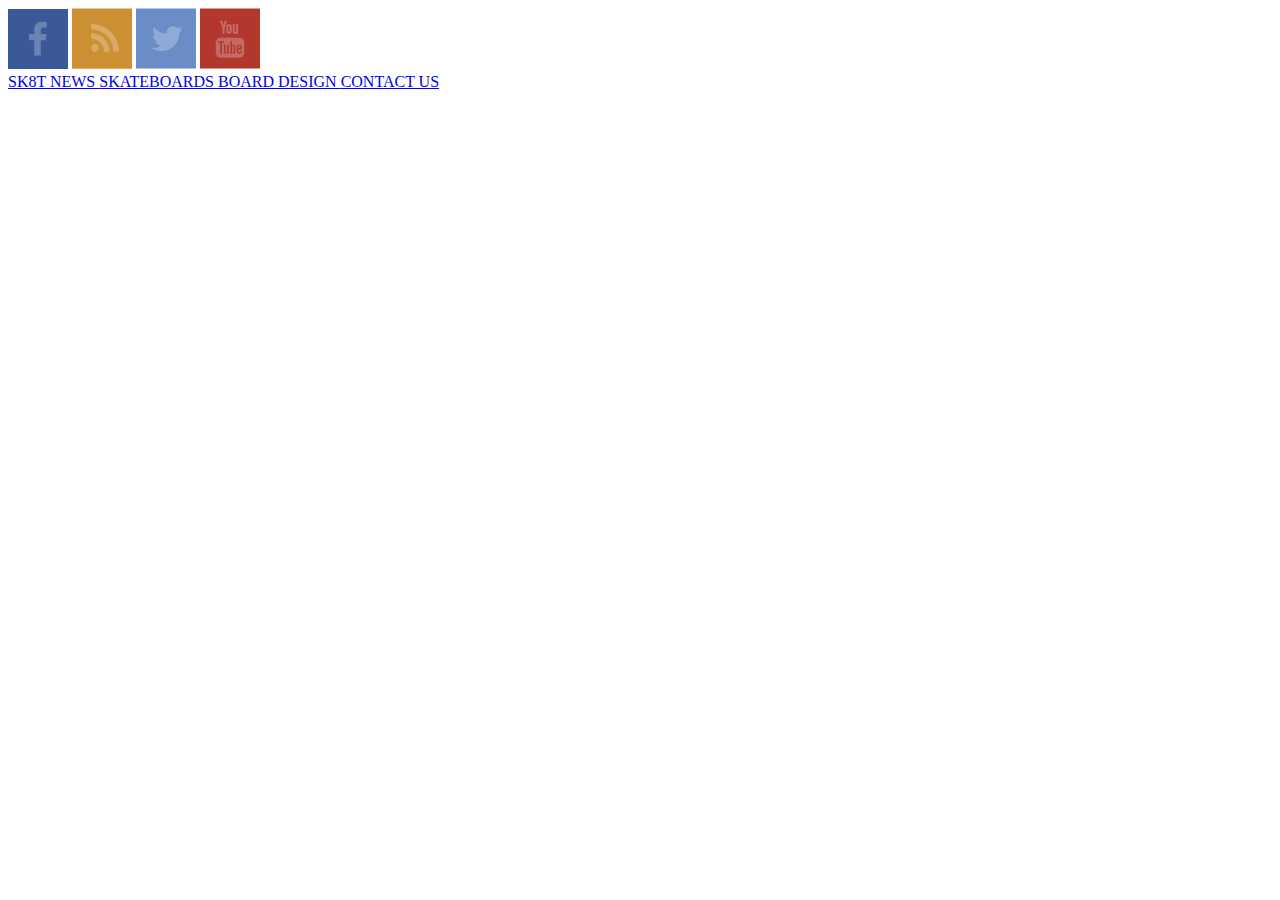
==== index.html @ 25f347af "test" ====
<!DOCTYPE html>
<html>

  <head>
      <meta charset="utf-8">
      <title>"home page"</title>
      <link rel="stylesheet" href="assets/main.css">
  </head>

  <body>

    <nav class="social">
      <img src="assets/facebook.png" alt="facebook">
      <img src="assets/rss.png" alt="rss">
      <img src="assets/twitter.png" alt="twitter">
      <img src="assets/youtube.png" alt="youtube">
     </nav>

    <nav class= "main-nav">
       <a href="SK8T NEWS"> SK8T NEWS </a>
       <a href="SKATEBOARDS"> SKATEBOARDS </a>
       <a href= "BOARD DESIGN"> BOARD DESIGN </a>
       <a href= "CONTACT US"> CONTACT US </a>
    </nav>

     <div class=" content ">
        <td class="descript"></td>
     </div>


















  </body>
</html>
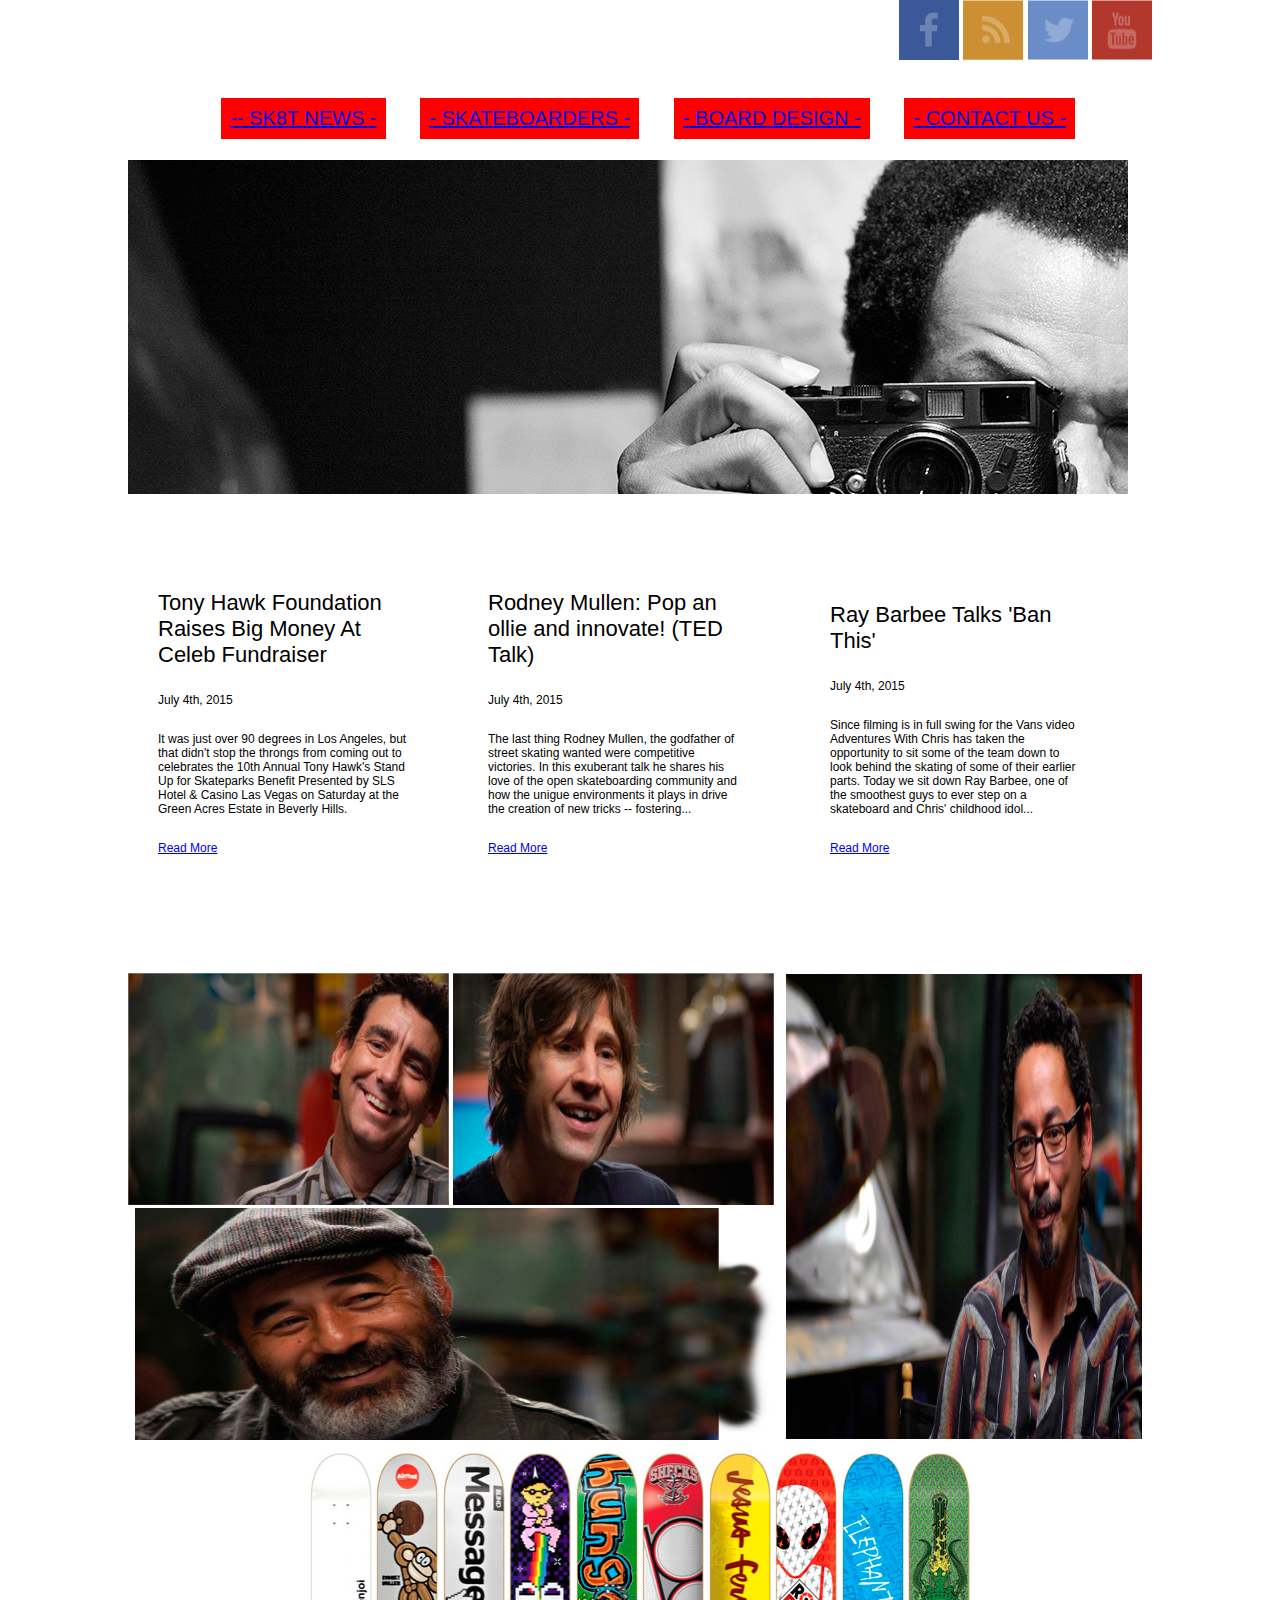
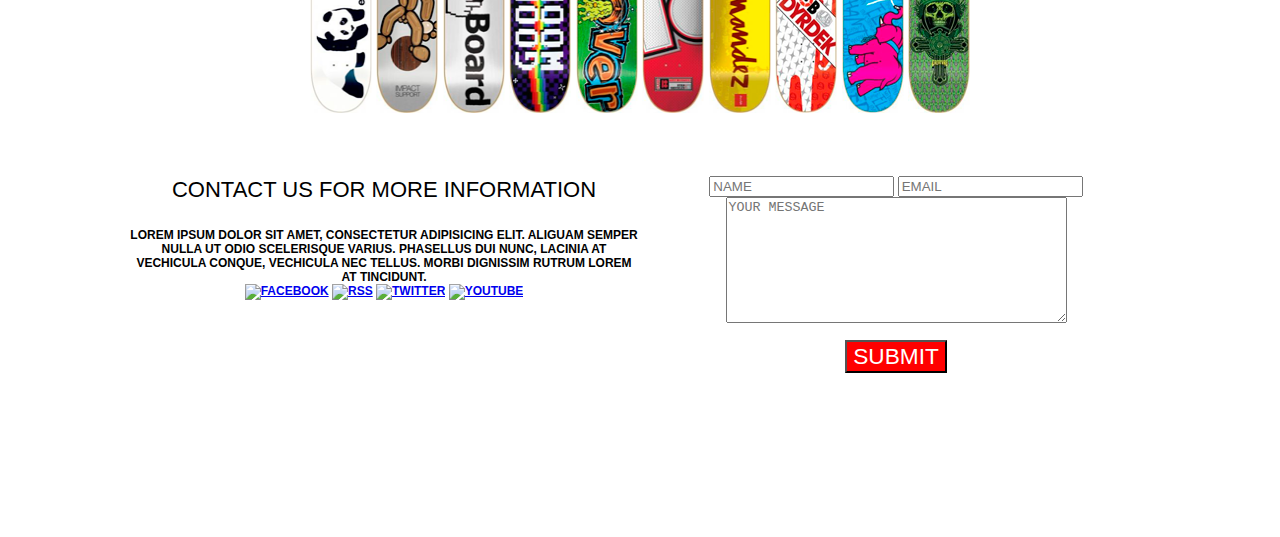
==== commit 561a7a05: "2 version of draft, not finished" ====
--- a/index.html
+++ b/index.html
@@ -1,48 +1,126 @@
 <!DOCTYPE html>
 <html>
-
   <head>
-      <meta charset="utf-8">
-      <title>"home page"</title>
-      <link rel="stylesheet" href="assets/main.css">
+    <meta charset="utf-8">
+    <title></title>
+    <link rel="stylesheet" href="style/main.css">
   </head>
-
-  <body>
-
-    <nav class="social">
-      <img src="assets/facebook.png" alt="facebook">
-      <img src="assets/rss.png" alt="rss">
-      <img src="assets/twitter.png" alt="twitter">
-      <img src="assets/youtube.png" alt="youtube">
-     </nav>
-
-    <nav class= "main-nav">
-       <a href="SK8T NEWS"> SK8T NEWS </a>
-       <a href="SKATEBOARDS"> SKATEBOARDS </a>
-       <a href= "BOARD DESIGN"> BOARD DESIGN </a>
-       <a href= "CONTACT US"> CONTACT US </a>
-    </nav>
-
-     <div class=" content ">
-        <td class="descript"></td>
-     </div>
-
-
-
-
-
-
-
-
-
-
-
-
-
-
-
-
-
-
+  <div class="wrapper">
+    <header>
+      <nav class="social">
+        <a href="#facebook"><img src="assets/facebook.png" alt="facebook" width="60" height="60" /></a>
+        <a href="#rss"><img src="assets/rss.png" alt="rss"width="60" height="60"/></a>
+        <a href="#twitter"><img src="assets/twitter.png" alt="twitter"width="60" height="60" /></a>
+        <a href="#youtube"><img src="assets/youtube.png" alt="youtube"width="60" height="60" /></a>
+      </nav>
+      <nav class="menu">
+        <ul>
+          <li><a href="#"> -- SK8T NEWS - </a></li>
+          <li><a href="#"> - SKATEBOARDERS - </a></li>
+          <li><a href="#"> - BOARD DESIGN - </a></li>
+          <li><a href="#"> - CONTACT US - </a></li>
+        </ul>
+      </nav>
+    </header>
+    <main class="carousel">
+      <li><img src="assets/top-image.png" alt="top-image" /></li>
+      <li><img src="" alt="image 2" /></li>
+      <li><img src="" alt="image 3" /></li>
+    </ol>
+      <nav>
+        <a href="#image1"></a>
+        <a href="#image2"></a>
+        <a href="#image3"></a>
+      </nav>
+    </main>
+    <section class="grid__row">
+      <article class="listicle grid__col">
+        <h2 class="listicle__title"> Tony Hawk Foundation
+        Raises Big Money At
+        Celeb Fundraiser</h2>
+        <time class="listicle__date">July 4th, 2015</time>
+        <p class="listicle__summary">
+          It was just over 90 degrees in Los Angeles, but
+        that didn't stop the throngs from coming out to
+        celebrates the 10th Annual Tony Hawk's Stand
+        Up for Skateparks Benefit Presented by SLS
+        Hotel & Casino Las Vegas on Saturday at the
+        Green Acres Estate in Beverly Hills.
+        </p>
+        <p>
+        <a href="#link_to_article"> Read More </a>
+      </article>
+      <article class="listicle grid__col">
+        <h2 class="listicle__title"> Rodney Mullen: Pop an
+        ollie and innovate!
+        (TED Talk)</h2>
+        <time class="listicle__date">July 4th, 2015</time>
+        <p class="listicle__summary">
+          The last thing Rodney Mullen, the godfather of
+        street skating wanted were competitive
+        victories. In this exuberant talk he shares his
+        love of the open skateboarding community and
+        how the unigue environments it plays in drive
+        the creation of new tricks -- fostering...
+        </p>
+        <a href="#link_to_article"> Read More </a>
+      </article>
+      <article class="listiclenth-child grid__col">
+        <h2 class="listicle__title"> Ray Barbee Talks
+        'Ban This'</h2>
+        <time class="listicle__date">July 4th, 2015</time>
+        <p class="listicle__summary">
+          Since filming is in full swing for the Vans video
+        Adventures With Chris has taken the
+        opportunity to sit some of the team down to
+        look behind the skating of some of their earlier
+        parts. Today we sit down Ray Barbee, one of
+        the smoothest guys to ever step on a
+        skateboard and Chris' childhood idol...
+        </p>
+        <a href="#link_to_article"> Read More </a>
+    </section>
+      <div class="block1">
+        <img src="assets/sk8er-4.png" alt="lance mountain" width="321" height="232"/>
+        <img src="assets/sk8er-3.png" alt="rodney mullen" width="321" height="232">
+      </div>
+      <div class= block2>
+        <img src="assets/sk8er-2.png" alt="tommy guerrero" width="356" height="465">
+        <div class="block3">
+            <img src="assets/sk8er-1.png" alt="steve caballero" width="642" height="232">
+        </div>
+      </div>
+      <article class="skateboard">
+        <img src="assets/sk8-3.png" alt="white panda" width="62" height="260">
+        <img src="assets/sk8-4.png" alt="brown monkey" width="62" height="260">
+        <img src="assets/sk8-5.png" alt="black message board" width="62" height="260">
+        <img src="assets/sk8-6.png" alt="purple goodwood" width="62" height="260" >
+        <img src="assets/sk8-7.png" alt="green hungover" width="62" height="260" >
+        <img src="assets/sk8-8.png" alt="red shecks" width="62" height="260" >
+        <img src="assets/sk8-9.png" alt="yellow jesus fernandez" width="62" height="260" >
+        <img src="assets/sk8-10.png" alt="red/white alien rob dyrdek" width="62" height="260" >
+        <img src="assets/sk8-2.png" alt="blue/pink elephant" width="62" height="260" >
+        <img src="assets/sk8-1.png" alt="green swordskull" width="62" height="260" >
+  </article>
+  <footer class="contact grid__col">
+    <h2 class="listicle__title">Contact Us for More Information</h2>
+    <p class="listicle__contact">
+      Lorem ipsum dolor sit amet, consectetur adipisicing elit.
+      Aliguam semper nulla ut odio scelerisque varius. Phasellus dui nunc,
+      lacinia at vechicula conque, vechicula nec tellus. Morbi dignissim rutrum lorem at tincidunt.</p>
+      <time class="listicle__icon">
+    <a href="#facebook"><img src="assets/facebook1.png" alt="facebook" width="27" height="27" /></a>
+    <a href="#rss"><img src="assets/rss1.png" alt="rss"width="27" height="27" /></a>
+    <a href="#twitter"><img src="assets/twitter1.png" alt="twitter"width="27" height="27" /></a>
+    <a href="#youtube"><img src="assets/youtube1.png" alt="youtube"width="27" height="27" /></a>
+  </time>
+    <form action="index.html" method="post">
+      <br>
+       <input type="text" name="name" value="" placeholder="NAME" style="color:gray;"">
+       <input type="email" name="email" value="" placeholder="EMAIL">
+       <textarea name="message" rows="8" cols="40" placeholder="YOUR MESSAGE"></textarea><br><br>
+       <input type="submit" name="submit" value="SUBMIT" style="font-size:17pt;color:white;background-color:red;padding-box:6px;">
+     </form>
+  </footer>
   </body>
 </html>
--- a/style/main.css
+++ b/style/main.css
@@ -0,0 +1,196 @@
+
+
+* {
+  margin: 0;
+}
+header {
+  height:160px;
+  width: 1024px;
+}
+  section {
+    height: 403px;
+    width: 1024px;
+  }
+  footer {
+    height: 360px;
+    width: 1024px;
+  }
+html {
+  font-family: sans-serif;
+}
+body {
+  background:
+     url(/Users/davidvillarreal/git/1.4-css-portfolio/assets/bg.jpg)
+     top center / 2000px 2247px
+     no-repeat
+     fixed
+}
+.grid__row {
+font-size: 0;
+}
+.grid__col {
+  font-size: 12px;
+}
+.listicle {
+  display: inline-block;
+  width: 250px;
+  height: 350px;
+  margin-right: 20px;
+  background-color: rgb(255, 255, 255);
+  padding: 30px;
+  padding-bottom: 19px;
+}
+.listiclenth-child {
+  margin-right: 0;
+  display: inline-block;
+  width: 249px;
+  height: 350px;
+  margin-right: 0px;
+  background-color: rgb(255, 255, 255);
+  padding: 42px;
+  padding-bottom: 7px;
+  padding-top: -25px;
+}
+.listicle__title {
+  font-size: 22px;
+  font-weight: 400;
+  margin-top: 0;
+  margin-bottom: 25px;
+}
+.listicle__date {
+  display: inline-block;
+  margin-bottom: 25px;
+}
+.listicle__summary {
+  margin-bottom: 25px;
+}
+.contact {
+  width: 512px;
+  height: 360px;
+  display: inline-block;
+  text-align: center;
+  background-color: rgb(255, 255, 255);
+  font-weight: 600;
+  text-decoration: none;
+  text-transform: uppercase;
+}
+.skateboard {
+  background-color: white;
+  display: block;
+  text-align: center;
+  margin-top:
+  font-weight: 600;
+  text-decoration: none;
+  text-transform: uppercase;
+}
+.carousel {
+  margin-bottom: 66px;
+  padding-bottom: 0%;
+  border: 0px solid white;
+  height: 334px;
+  width: 1000px;
+  overflow: hidden;
+}
+.social {
+    display: block;
+    width: 60;
+    height: 60;
+    padding-bottom: 0%;
+    border: 0px solid white;
+    text-align: right;
+    position: relative;
+    overflow: auto;
+  }
+.menu li {
+    background-color: red;
+    padding: 1%;
+    position: relative;
+    margin: 19px 10px 10px 20px;
+}
+.center {
+  display: block;
+    position: absolute;
+    left: 0;
+    text-align: center;
+    font-size: 30px;
+    color:
+}
+.block1  {
+  margin-top: 10px;
+  border-top: 10px;
+vertical-align: top;
+}
+.block2 {
+  height: 479px;
+  display: inline-block;
+  overflow: hidden;
+  vertical-align: top;
+  margin-top: -235px;
+  margin-left: 7px;
+}
+.block3 {
+  float: left;
+  overflow: hidden;
+  display: inline-block;
+  height: 232px;
+margin-top: 234px;
+margin-right: 9px;
+}
+.socialbottom {
+  display: inline-block;
+  text-align: right;
+}
+.wrapper {
+  width: 1024px;
+  margin: 0 auto;
+}
+ul {
+  margin-top: 15px;
+  margin-bottom: 15px;
+  margin-left: 33px;
+  margin-right: 33px;
+}
+ul li {
+  display: inline-block;
+  margin-left: 20px;
+  list-style: none;
+}
+ul li a {
+  font-family: arial;
+  font-size: 20px;
+}
+main  {
+  list-style: none;
+}
+article {
+  width: 1024px;
+  margin-bottom: 60px;
+}
+.right {
+  width: 512px;
+  display: inline-block;
+  overflow: hidden;
+  margin-left: 70px;
+  margin-right: 60px;
+}
+.listicle_icon  {
+    display: inline-block;
+    margin-left: 100px;
+}
+.listicle__contact {
+  width: 512px:
+}
+form {
+  width: 512px;
+  height: 360px;
+background-color: white;
+  margin-left: 100%;
+  margin-top: -27%;
+  margin-right: -30px;
+}
+.imageContainer {
+      width:200px;
+      height:200px;
+      background-image: url(locationoftheimage);
+      display: inline-block;
+}
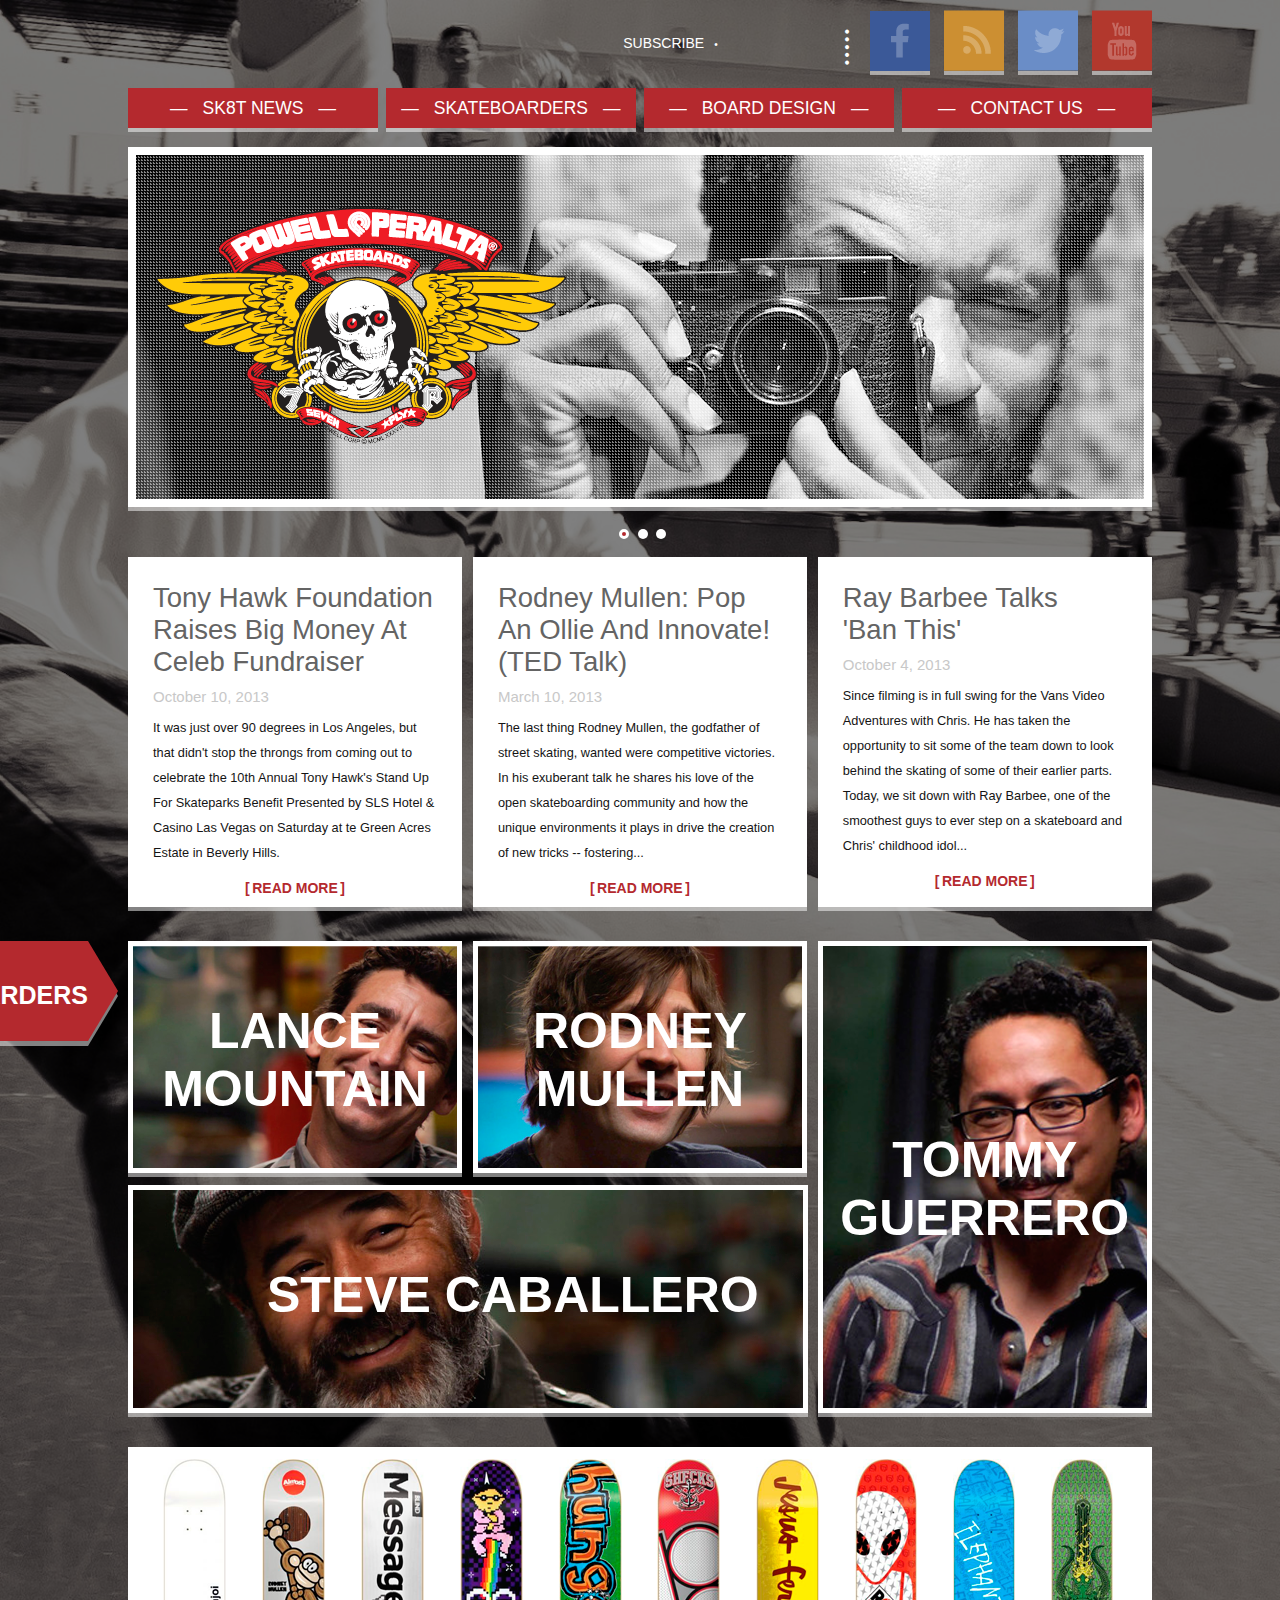
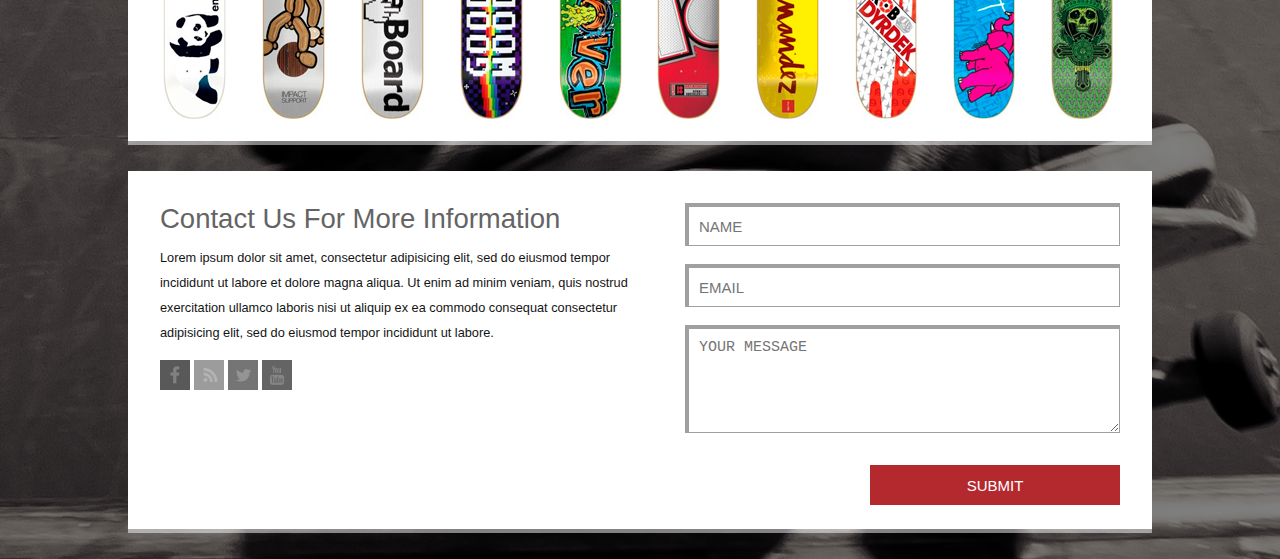
==== commit 79d3ab84: "html and css file recreation" ====
--- a/index.html
+++ b/index.html
@@ -2,125 +2,169 @@
 <html>
   <head>
     <meta charset="utf-8">
-    <title></title>
-    <link rel="stylesheet" href="style/main.css">
+    <title>Home</title>
+    <link rel="stylesheet" href="styles/main.css" >
   </head>
-  <div class="wrapper">
-    <header>
-      <nav class="social">
-        <a href="#facebook"><img src="assets/facebook.png" alt="facebook" width="60" height="60" /></a>
-        <a href="#rss"><img src="assets/rss.png" alt="rss"width="60" height="60"/></a>
-        <a href="#twitter"><img src="assets/twitter.png" alt="twitter"width="60" height="60" /></a>
-        <a href="#youtube"><img src="assets/youtube.png" alt="youtube"width="60" height="60" /></a>
-      </nav>
-      <nav class="menu">
-        <ul>
-          <li><a href="#"> -- SK8T NEWS - </a></li>
-          <li><a href="#"> - SKATEBOARDERS - </a></li>
-          <li><a href="#"> - BOARD DESIGN - </a></li>
-          <li><a href="#"> - CONTACT US - </a></li>
+  <body>
+    <div class="wrapper">
+      <header>
+        <nav class="nav__social">
+          <a href="#facebook"><img class="bottom__border" src="assets/facebook.png" alt="facebook icon" /></a>
+          <a href="#rss"><img class="bottom__border" src="assets/rss.png" alt="rss icon" /></a>
+          <a href="#twitter"><img class="bottom__border" src="assets/twitter.png" alt="twitter icon" /></a>
+          <a href="#youtube"><img class="bottom__border" src="assets/youtube.png" alt="youtube icon" /></a>
+        </nav>
+
+        <a class="link__subscribe" href="#Subscribe">Subscribe</a>
+
+        <nav class="nav__main">
+          <li class="bottom__border"><a href="#sk8tNews">sk8t news</a></li>
+          <li class="bottom__border"><a href="#skateboarders">skateboarders</a></li>
+          <li class="bottom__border"><a href="#boardDesign">board design</a></li>
+          <li class="bottom__border"><a href="#contactUs">contact us</a></li>
+        </nav>
+
+      </header>
+      <main class="bottom__border--main">
+        <div class="carousel bottom__border">
+          <!-- Carousel -->
+          <ol>
+            <li>
+              <img src="assets/top-image.png" alt="image of photographer" />
+              <img src="assets/grid.png" alt="grid texture" />
+              <img src="assets/peralta-logo.png" alt="Powell Peralta logo" />
+            </li>
+
+            <!-- <li><img src="" alt="image 2" /></li>
+            <li><img src="" alt="image 3" /></li> -->
+          </ol>
+          <!-- Three points to control carousel -->
+
+          <!-- End of carousel -->
+        </div>
+      </main>
+
+        <nav class="carousel__markers">
+          <li class="bottom__border--marker"><a class="carousel__marker--Selected" href="#image1"></a></li>
+          <li class="bottom__border--marker"><a class="carousel__marker" href="#image2"></a></li>
+          <li class="bottom__border--marker"><a class="carousel__marker" href="#image3"></a></li>
+        </nav>
+
+
+
+      <section class="articles">
+        <div class="bottom__border bottom__border--article">
+          <article class="article">
+            <h2 class="article__title">tony hawk foundation raises big money at celeb fundraiser</h2>
+            <time class="article__date">october 10, 2013</time>
+            <p class="article__body">
+              It was just over 90 degrees in Los Angeles, but that didn't stop the throngs from coming out to celebrate the 10th Annual Tony Hawk's Stand Up For Skateparks Benefit Presented by SLS Hotel & Casino Las Vegas on Saturday at te Green Acres Estate in Beverly Hills.
+            </p>
+            <a class="article__link" href="#readMore">read more</a>
+          </article>
+        </div>
+        <div class="bottom__border bottom__border--article">
+          <article class="article">
+            <h2 class="article__title">rodney mullen: pop an ollie and innovate! (TED Talk)</h2>
+            <time class="article__date">march 10, 2013</time>
+            <p class="article__body">
+              The last thing Rodney Mullen, the godfather of street skating, wanted were competitive victories. In his exuberant talk he shares his love of the open skateboarding community and how the unique environments it plays in drive the creation of new tricks -- fostering...
+            </p>
+            <a class="article__link" href="#readMore">read more</a>
+          </article>
+        </div>
+
+        <div class="bottom__border">
+          <article class="article">
+            <h2 class="article__title">ray barbee talks <br>'ban this'</h2>
+            <time class="article__date">october 4, 2013</time>
+            <p class="article__body">
+              Since filming is in full swing for the Vans Video Adventures with Chris. He has taken the opportunity to sit some of the team down to look behind the skating of some of their earlier parts. Today, we sit down with Ray Barbee, one of the smoothest guys to ever step on a skateboard and Chris' childhood idol...
+            </p>
+            <a class="article__link" href="#readMore">read more</a>
+          </article>
+        </div>
+      </section>
+
+      <ul class="headshots">
+
+          <div class="headshots__snipe--border">
+            <div class="headshots__snipe--squareBorder"></div>
+            <div class="headshots__snipe--triangleBorder"></div>
+          </div>
+
+          <div class="headshots__snipe">
+            <div class="headshots__snipe--square"><p>skateboarders</p></div>
+            <div class="headshots__snipe--triangle"></div>
+          </div>
+
+        <li class="bottom__border headshots__li--square">
+          <a class="headshots__link--square headshots__link--square__mountain" href="#Lance">
+            <h2 class="headshots__title--square">Lance Mountain</h2>
+            <img src="assets/sk8er-4.png" alt="image of Lance Mountain" />
+          </a>
+        </li>
+
+        <li class="bottom__border headshots__li--square">
+          <a class="headshots__link--square headshots__link--square__mullen" href="#Mullen">
+            <h2 class="headshots__title--square">Rodney Mullen</h2>
+            <img src="assets/sk8er-3.png" alt="image of Rodney Mullen" />
+          </a>
+        </li>
+
+        <li class="bottom__border">
+          <a class="headshots__link--vertical" href="#Guerrero">
+            <h2 class="headshots__title--vertical">Tommy Guerrero</h2>
+            <img src="assets/sk8er-2.png" alt="image of Tommy Guerrero" />
+          </a>
+        </li>
+
+        <li class="bottom__border--horiz headshots__li--horiz">
+          <a class="headshots__link--horiz"href="#Caballero">
+            <h2 class="headshots__title--horiz">Steve Caballero</h2>
+            <img src="assets/sk8er-1.png" alt="image of Steve Caballero" />
+          </a>
+        </li>
+      </ul>
+
+      <section class="boards">
+        <ul class="board__list">
+          <li class="board__list--each"><img src="assets/sk8-3.png" alt="image of a skateboard with panda design" /></li>
+          <li class="board__list--each"><img src="assets/sk8-4.png" alt="image of a skateboard with monkey design" /></li>
+          <li class="board__list--each"><img src="assets/sk8-5.png" alt="image of a skateboard with message board design" /></li>
+          <li class="board__list--each"><img src="assets/sk8-6.png" alt="image of a skateboard with psy design" /></li>
+          <li class="board__list--each"><img src="assets/sk8-7.png" alt="image of a skateboard with hungover design" /></li>
+          <li class="board__list--each"><img src="assets/sk8-8.png" alt="image of a skateboard with shecks design" /></li>
+          <li class="board__list--each"><img src="assets/sk8-9.png" alt="image of a skateboard with jesus fernandez design" /></li>
+          <li class="board__list--each"><img src="assets/sk8-10.png" alt="image of a skateboard with rob dyrdek alien design" /></li>
+          <li class="board__list--each"><img src="assets/sk8-2.png" alt="image of a skateboard with element design" /></li>
+          <li class="board__list--each"><img src="assets/sk8-1.png" alt="image of a skateboard with green skull design" /></li>
         </ul>
-      </nav>
-    </header>
-    <main class="carousel">
-      <li><img src="assets/top-image.png" alt="top-image" /></li>
-      <li><img src="" alt="image 2" /></li>
-      <li><img src="" alt="image 3" /></li>
-    </ol>
-      <nav>
-        <a href="#image1"></a>
-        <a href="#image2"></a>
-        <a href="#image3"></a>
-      </nav>
-    </main>
-    <section class="grid__row">
-      <article class="listicle grid__col">
-        <h2 class="listicle__title"> Tony Hawk Foundation
-        Raises Big Money At
-        Celeb Fundraiser</h2>
-        <time class="listicle__date">July 4th, 2015</time>
-        <p class="listicle__summary">
-          It was just over 90 degrees in Los Angeles, but
-        that didn't stop the throngs from coming out to
-        celebrates the 10th Annual Tony Hawk's Stand
-        Up for Skateparks Benefit Presented by SLS
-        Hotel & Casino Las Vegas on Saturday at the
-        Green Acres Estate in Beverly Hills.
-        </p>
-        <p>
-        <a href="#link_to_article"> Read More </a>
-      </article>
-      <article class="listicle grid__col">
-        <h2 class="listicle__title"> Rodney Mullen: Pop an
-        ollie and innovate!
-        (TED Talk)</h2>
-        <time class="listicle__date">July 4th, 2015</time>
-        <p class="listicle__summary">
-          The last thing Rodney Mullen, the godfather of
-        street skating wanted were competitive
-        victories. In this exuberant talk he shares his
-        love of the open skateboarding community and
-        how the unigue environments it plays in drive
-        the creation of new tricks -- fostering...
-        </p>
-        <a href="#link_to_article"> Read More </a>
-      </article>
-      <article class="listiclenth-child grid__col">
-        <h2 class="listicle__title"> Ray Barbee Talks
-        'Ban This'</h2>
-        <time class="listicle__date">July 4th, 2015</time>
-        <p class="listicle__summary">
-          Since filming is in full swing for the Vans video
-        Adventures With Chris has taken the
-        opportunity to sit some of the team down to
-        look behind the skating of some of their earlier
-        parts. Today we sit down Ray Barbee, one of
-        the smoothest guys to ever step on a
-        skateboard and Chris' childhood idol...
-        </p>
-        <a href="#link_to_article"> Read More </a>
-    </section>
-      <div class="block1">
-        <img src="assets/sk8er-4.png" alt="lance mountain" width="321" height="232"/>
-        <img src="assets/sk8er-3.png" alt="rodney mullen" width="321" height="232">
-      </div>
-      <div class= block2>
-        <img src="assets/sk8er-2.png" alt="tommy guerrero" width="356" height="465">
-        <div class="block3">
-            <img src="assets/sk8er-1.png" alt="steve caballero" width="642" height="232">
+      </section>
+
+
+      <footer>
+        <div class="bottom__border--footer">
+          <form  class="contact__form" action="index.html" method="post">
+            <input class="contact__form--input" type="text" name="name" value="" placeholder="name">
+            <input class="contact__form--input" type="email" name="email" value="" placeholder="email">
+            <textarea class="contact__form--text" name="message" rows="8" cols="40" placeholder="your message"></textarea>
+            <input class="contact__form--submit" type="submit" name="submit" value="submit">
+          </form>
+
+          <h2 class="contact__title">contact us for more information</h2>
+          <p class="contact__body">
+            Lorem ipsum dolor sit amet, consectetur adipisicing elit, sed do eiusmod tempor incididunt ut labore et dolore magna aliqua. Ut enim ad minim veniam, quis nostrud exercitation ullamco laboris nisi ut aliquip ex ea commodo consequat consectetur adipisicing elit, sed do eiusmod tempor incididunt ut labore.
+          </p>
+          <nav class="nav__social--gray">
+            <a class="nav__social--icon" href="#facebook"><img src="assets/facebook_gray.png" alt="gray facebook icon" /></a>
+            <a class="nav__social--icon" href="#rss"><img src="assets/rss_gray.png" alt="gray rss icon" /></a>
+            <a class="nav__social--icon" href="#twitter"><img src="assets/twitter_gray.png" alt="gray twitter icon" /></a>
+            <a class="nav__social--icon" href="#youtube"><img src="assets/youtube_gray.png" alt="gray youtube icon" /></a>
+          </nav>
         </div>
-      </div>
-      <article class="skateboard">
-        <img src="assets/sk8-3.png" alt="white panda" width="62" height="260">
-        <img src="assets/sk8-4.png" alt="brown monkey" width="62" height="260">
-        <img src="assets/sk8-5.png" alt="black message board" width="62" height="260">
-        <img src="assets/sk8-6.png" alt="purple goodwood" width="62" height="260" >
-        <img src="assets/sk8-7.png" alt="green hungover" width="62" height="260" >
-        <img src="assets/sk8-8.png" alt="red shecks" width="62" height="260" >
-        <img src="assets/sk8-9.png" alt="yellow jesus fernandez" width="62" height="260" >
-        <img src="assets/sk8-10.png" alt="red/white alien rob dyrdek" width="62" height="260" >
-        <img src="assets/sk8-2.png" alt="blue/pink elephant" width="62" height="260" >
-        <img src="assets/sk8-1.png" alt="green swordskull" width="62" height="260" >
-  </article>
-  <footer class="contact grid__col">
-    <h2 class="listicle__title">Contact Us for More Information</h2>
-    <p class="listicle__contact">
-      Lorem ipsum dolor sit amet, consectetur adipisicing elit.
-      Aliguam semper nulla ut odio scelerisque varius. Phasellus dui nunc,
-      lacinia at vechicula conque, vechicula nec tellus. Morbi dignissim rutrum lorem at tincidunt.</p>
-      <time class="listicle__icon">
-    <a href="#facebook"><img src="assets/facebook1.png" alt="facebook" width="27" height="27" /></a>
-    <a href="#rss"><img src="assets/rss1.png" alt="rss"width="27" height="27" /></a>
-    <a href="#twitter"><img src="assets/twitter1.png" alt="twitter"width="27" height="27" /></a>
-    <a href="#youtube"><img src="assets/youtube1.png" alt="youtube"width="27" height="27" /></a>
-  </time>
-    <form action="index.html" method="post">
-      <br>
-       <input type="text" name="name" value="" placeholder="NAME" style="color:gray;"">
-       <input type="email" name="email" value="" placeholder="EMAIL">
-       <textarea name="message" rows="8" cols="40" placeholder="YOUR MESSAGE"></textarea><br><br>
-       <input type="submit" name="submit" value="SUBMIT" style="font-size:17pt;color:white;background-color:red;padding-box:6px;">
-     </form>
-  </footer>
-  </body>
+      </footer>
+
+    </body>
+  </div>
 </html>
--- a/styles/main.css
+++ b/styles/main.css
@@ -0,0 +1,501 @@
+*{
+  margin: 0;
+  padding: 0;
+  box-sizing: border-box;
+}
+html {
+  /* referenced rem sizing here http://snook.ca/archives/html_and_css/font-size-with-rem */
+  font-size: 62.5%;
+  background-image: url("../assets/bg.jpg");
+  background-repeat: no-repeat;
+  background-size: cover;
+
+}
+body {
+  font-family: sans-serif;
+  font-size: 14px; font-size: 1.4rem; /* =14px */
+  background-color: rgba(0, 0, 0, 0.5);
+  padding-bottom: 1rem;
+}
+.wrapper {
+    width: 1024px;
+    /*display: inline-block;*/
+    position: relative;
+    /*overflow: hidden;*/
+    margin: 0 auto;
+    top: 1rem;
+}
+.link__subscribe {
+  text-transform: uppercase;
+  color: rgb(255, 255, 255);
+  text-decoration: none;
+  font-weight: 200;
+  float: right;
+  margin-right: 8rem;
+  margin-top: 2.5rem;
+}
+.link__subscribe:after {
+  /* This is where I pulled special character from: https://brajeshwar.github.io/entities/ */
+  content:"\2022";
+  display: inline-block;
+  font-size: 10px;
+  font-size: 1rem; /* =10px */
+  padding-left: 1rem;
+}
+
+.nav__social {
+  /*border-left: 5px dotted rgb(255, 255, 255);*/
+  position: relative;
+  /*border-radius: 50px;*/
+  float: right;
+}
+.nav__social img{
+  margin-left: 1rem;
+  margin-bottom: 1rem;
+}
+
+.bottom__border{
+  border-bottom: 4px solid rgba(255, 255, 255, 0.5);
+  display: inline-block;
+}
+.bottom__border--horiz{
+  border-bottom: 4px solid rgba(255, 255, 255, 0.5);
+  margin: 0;
+  padding: 0;
+  height: 232px;
+}
+.bottom__border--main{
+  border-bottom: 4px solid rgba(255, 255, 255, 0.5);
+  display: block;
+  box-sizing: content-box;
+}
+.nav__social:before {
+ content:"•••••";
+ font-size: 15px;
+ font-size: 1.5rem;
+ color: rgb(255, 255, 255);
+ transform: rotate(90deg);
+ display: inline-block;
+ letter-spacing: .25rem;
+ vertical-align: top;
+ padding-bottom: 4rem;
+ padding-left: 2rem;
+}
+
+.carousel {
+  position: relative;
+  display: block;
+  width: 100%;
+  height: 360px;
+  background-color: blue;
+  /*justify-content: center;*/
+  overflow: hidden;
+  border: 8px solid rgb(255, 255, 255);
+}
+.carousel ol li img:first-child{
+  position: absolute;
+  left: -15%;
+  top: -35%;
+}
+.carousel ol li img:nth-child(2){
+  /*display: none;*/
+  opacity: 0.5;
+  position: absolute;
+  top: -10%;
+}
+.carousel ol li img:last-child{
+  /*z-index: 1;*/
+  position: absolute;
+  left: 2%;
+  top: 15%;
+}
+.carousel__markers {
+  display: block;
+  position: relative;
+  text-align: center;
+  top: .5rem;
+  margin-bottom: 2rem;
+}
+.carousel__marker {
+  position: relative;
+  display: inline-block;
+  width: 10px;
+  height: 10px;
+  background-color: rgb(255, 255, 255);
+  /*border: 3px solid rgb(255, 255, 255);*/
+  border-radius: 10px;
+  z-index: 2;
+  /*margin-left: 5px;*/
+}
+.carousel__marker--Selected {
+  position: relative;
+  display: inline-block;
+  width: 10px;
+  height: 10px;
+  background-color: rgb(180, 41, 46);
+  border: 3px solid rgb(255, 255, 255);
+  border-radius: 10px;
+  z-index: 2;
+}
+.bottom__border--marker{
+  /*border-bottom: 4px solid rgba(255, 255, 255, 0.5);*/
+  /*border-radius: 5px;*/
+  display: inline-block;
+  margin-left: 5px;
+}
+
+main{
+  margin-bottom: 1rem;
+}
+
+li{
+  list-style-type: none;
+  display: inline-block;
+}
+.nav__main{
+  display: inline-block;
+  margin: 0;
+  padding: 0;
+  padding-bottom: 1.5rem;
+}
+.nav__main a {
+  width: 250px;
+  height: 40px;
+  display: inline-block;
+  margin: 0;
+  padding: 0;
+  background-color: rgb(180, 41, 46);
+  color: rgb(255, 255, 255);
+  text-transform: uppercase;
+  text-align: center;
+  text-decoration: none;
+  padding-top: 1rem;
+  font-size: 1.75rem;
+}
+.nav__main a:after {
+  content: "\2014";
+  padding-left: 1.5rem;
+}
+
+.nav__main a:before {
+  content: "\2014";
+  padding-right: 1.5rem;
+}
+.nav__main li{
+  margin-right: 4px;
+}
+.nav__main li:last-child {
+  margin-right: 0px;
+}
+
+.headshots {
+  position: relative;
+  bottom: 3rem;
+}
+/*.headshots li {
+  position: relative;
+  display: inline-block;
+}*/
+.headshots__link--square {
+  width: 334px;
+  height: 232px;
+  overflow: hidden;
+  display: inline-block;
+  vertical-align: top;
+  border: 5px solid rgb(255, 255, 255);
+}
+.headshots__li--square {
+  margin-right: 7px;
+}
+.headshots a{
+  position: relative;
+  display: inline-block;
+}
+.headshots__link--square__mountain img {
+  position: absolute;
+  left: -35%;
+}
+.headshots__link--vertical {
+  width: 334px;
+  height: 472px;
+  overflow: hidden;
+  display: inline-block;
+  vertical-align: top;
+  border: 5px solid rgb(255, 255, 255);
+}
+.headshots__link--vertical img {
+  position: absolute;
+  right: -35%;
+  /*top: 1%;*/
+}
+.headshots__link--horiz {
+  width: 680px;
+  height: 228px;
+  overflow: hidden;
+  display: inline-block;
+  border: 5px solid rgb(255, 255, 255);
+  margin: 0;
+}
+.headshots__li--horiz{
+  float: left;
+  margin-top: -232px;
+}
+.headshots__link--horiz img {
+  position: absolute;
+  top: -45%;
+  margin: 0;
+}
+.headshots__title--square {
+  text-decoration: none;
+  position: absolute;
+  color: rgb(255, 255, 255);
+  z-index: 1;
+  text-align: center;
+  top: 25%;
+  left: 0%;
+  text-transform: uppercase;
+  font-size: 5rem;
+  font-weight: 900;
+  font-family: sans-serif;
+}
+.headshots__title--vertical {
+  text-decoration: none;
+  position: absolute;
+  color: rgb(255, 255, 255);
+  z-index: 1;
+  text-align: center;
+  top: 40%;
+  left: 0%;
+  text-transform: uppercase;
+  font-size: 5rem;
+  font-weight: 900;
+  font-family: sans-serif;
+}
+.headshots__title--horiz {
+  text-decoration: none;
+  position: absolute;
+  color: rgb(255, 255, 255);
+  z-index: 1;
+  text-align: center;
+  top: 35%;
+  left: 20%;
+  text-transform: uppercase;
+  font-size: 5rem;
+  font-weight: 900;
+  font-family: sans-serif;
+}
+.article {
+  position: relative;
+  display: inline-block;
+  width: 334px;
+  height: 350px;
+  background-color: rgb(255, 255, 255);
+  padding: 25px;
+  vertical-align: top;
+  margin: 0;
+}
+.article:last-child {
+  margin: 0;
+}
+.article__title {
+  text-transform: capitalize;
+  color: rgb(100, 100, 100);
+  font-size: 2.75rem;
+  font-weight: 400;
+  margin-bottom: 1rem;
+}
+
+.article__date{
+  text-transform: capitalize;
+  color: rgb(200, 200, 200);
+  font-size: 1.5rem;
+  margin-bottom: 1rem;
+  display: inline-block;
+}
+.article__body {
+  font-size: 1.275rem;
+  color: rgb(20, 20, 20);
+  line-height: 2.5rem;
+  margin-bottom: 1.5rem;
+}
+
+.articles {
+  margin-bottom: 6rem;
+}
+
+.bottom__border--article {
+  margin-right: 7px;
+}
+
+.article__link {
+  text-transform: uppercase;
+  color: rgb(180, 41, 46);
+  font-weight: 900;
+  text-align: center;
+  display: block;
+  text-decoration: none;
+}
+
+.article__link:before {
+  content:"[";
+  padding-right: 0.25rem;
+}
+
+.article__link:after {
+  content:"]";
+  padding-left: 0.25rem;
+}
+.boards {
+  display: inline-block;
+  width: 1024px;
+  height: 294px;
+  /*border-bottom: 4px solid rgba(255, 255, 255, 0.5);*/
+  /*border: 1px solid white;*/
+  background-color: rgb(255, 255, 255);
+  margin-bottom: 3rem;
+}
+.board__list--each {
+  margin-left: 16px;
+  margin-right: 16px;
+  vertical-align: top;
+}
+.board__list li:first-child {
+  /*display: none;*/
+  margin-left: 35px;
+}
+.board__list {
+  margin-top: 12px;
+  display: inline-block;
+  width: 1024px;
+  height: 286px;
+  /*background-color: rgb(255, 255, 255);*/
+  border-bottom: 4px solid rgba(255, 255, 255, 0.5);
+}
+footer{
+  width: 1024px;
+  height: 358px;
+  display: block;
+  background-color: rgb(255, 255, 255);
+  margin-bottom: 3rem;
+  /*border: 1px solid white;*/
+}
+.bottom__border--footer {
+  /*width: 1024px;*/
+  height: 362px;
+  display: block;
+  position: relative;
+  padding: 32px;
+  border-bottom: 4px solid rgba(255, 255, 255, 0.5);
+}
+
+.contact__title {
+  text-transform: capitalize;
+  color: rgb(100, 100, 100);
+  font-size: 2.75rem;
+  font-weight: 400;
+  margin-bottom: 1rem;
+}
+.contact__body {
+  font-size: 1.275rem;
+  color: rgb(20, 20, 20);
+  line-height: 2.5rem;
+  margin-bottom: 1.5rem;
+  width: 480px;
+}
+.nav__social--gray img {
+  max-width: 30px;
+  max-height: 30px;
+}
+.contact__form {
+  float: right;
+  width: 435px;
+  height: 300px;
+}
+.contact__form--input {
+  width: 435px;
+  height: 43px;
+  border: 1px solid rgb(160, 160, 160);
+  margin-bottom: 18px;
+  border-top: 4px solid rgb(160, 160, 160);
+  border-left: 4px solid rgb(160, 160, 160);
+  text-transform: uppercase;
+  font-size: 1.5rem;
+  padding-left: 1rem;
+}
+.contact__form--text{
+  width: 435px;
+  height: 108px;
+  border: 1px solid rgb(160, 160, 160);
+  margin-bottom: 29px;
+  border-top: 4px solid rgb(160, 160, 160);
+  border-left: 4px solid rgb(160, 160, 160);
+  text-transform: uppercase;
+  font-size: 1.5rem;
+  padding-left: 1rem;
+  padding-top: 1rem;
+}
+.contact__form--submit {
+  width: 250px;
+  height: 40px;
+  text-transform: uppercase;
+  color: rgb(255, 255, 255);
+  background-color: rgb(180, 41, 46);
+  font-size: 1.5rem;
+  border: none;
+  float: right;
+}
+.headshots__snipe--square {
+  width: 240px;
+  height: 100px;
+  background-color: rgb(180, 41, 46);
+  display: inline-block;
+  float: right;
+  position: absolute;
+  left: -240px;
+}
+.headshots__snipe--square p {
+  text-align: right;
+  text-transform: uppercase;
+  color: rgb(255, 255, 255);
+  font-size: 2.5rem;
+  padding-top: 4rem;
+  font-weight: 900;
+}
+.headshots__snipe--triangle {
+  width: 100px;
+  height: 0px;
+  border-left: 30px solid rgb(180, 41, 46);
+  border-top: 50px solid transparent;
+  border-bottom: 50px solid transparent;
+  float: right;
+  position: absolute;
+
+}
+.headshots__snipe {
+  position: absolute;
+  left: -40px;
+}
+.headshots__snipe--squareBorder {
+  width: 240px;
+  height: 100px;
+  background-color: rgba(255, 255, 255, 0.5);
+  display: inline-block;
+  float: right;
+  position: absolute;
+  left: -240px;
+}
+.headshots__snipe--triangleBorder {
+  width: 100px;
+  height: 0px;
+  border-left: 30px solid rgba(255, 255, 255, 0.5);
+  border-top: 50px solid transparent;
+  border-bottom: 50px solid transparent;
+  float: right;
+  position: absolute;
+
+}
+.headshots__snipe--border {
+  position: absolute;
+  left: -40px;
+  top: 5px;
+}
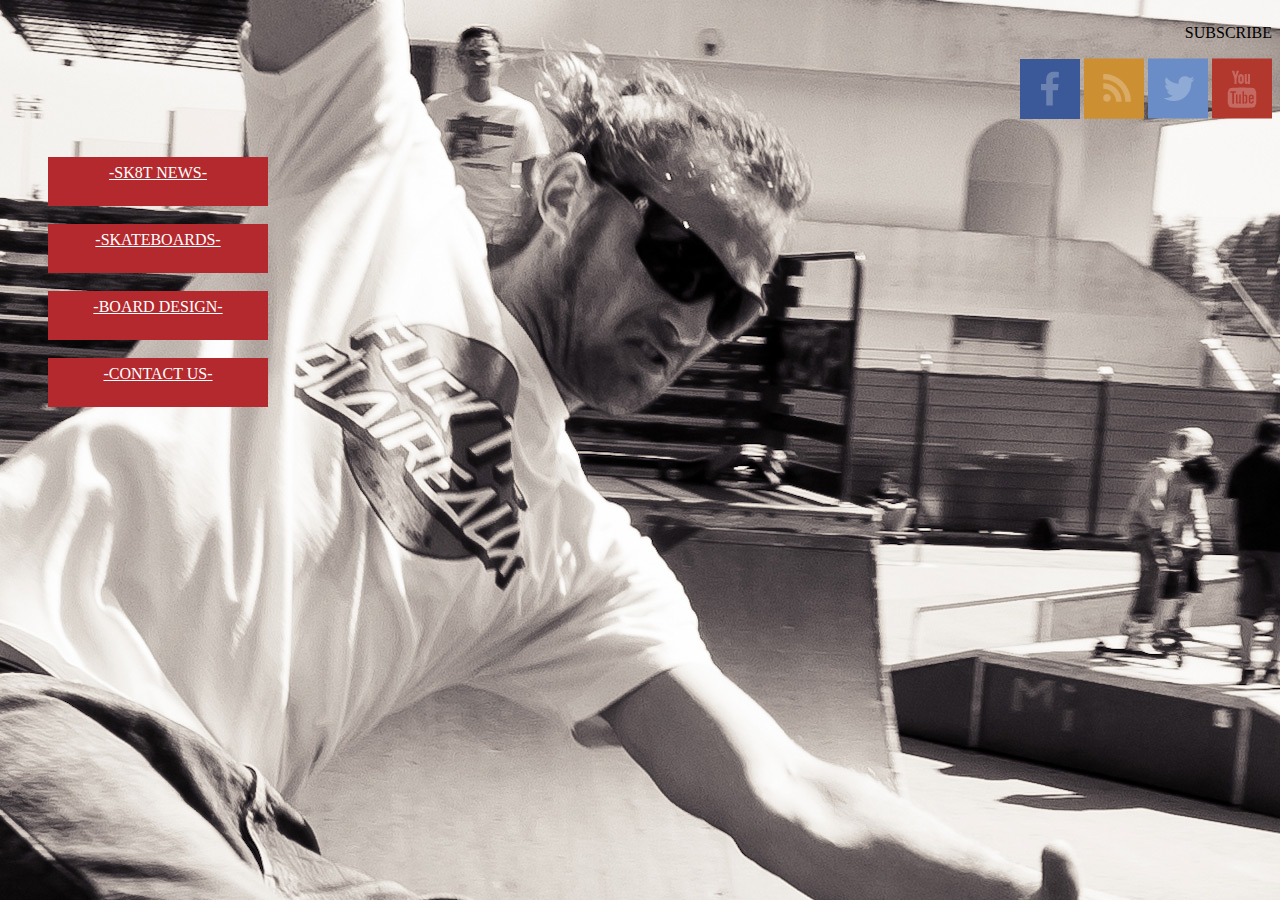
==== commit d9528231: "weekend homework assignment" ====
--- a/index.html
+++ b/index.html
@@ -1,170 +1,52 @@
 <!DOCTYPE html>
 <html>
+
   <head>
-    <meta charset="utf-8">
-    <title>Home</title>
-    <link rel="stylesheet" href="styles/main.css" >
+      <meta charset="utf-8">
+      <title>"home page"</title>
+      <link rel="stylesheet" href="styles/main.css">
   </head>
+
   <body>
-    <div class="wrapper">
-      <header>
-        <nav class="nav__social">
-          <a href="#facebook"><img class="bottom__border" src="assets/facebook.png" alt="facebook icon" /></a>
-          <a href="#rss"><img class="bottom__border" src="assets/rss.png" alt="rss icon" /></a>
-          <a href="#twitter"><img class="bottom__border" src="assets/twitter.png" alt="twitter icon" /></a>
-          <a href="#youtube"><img class="bottom__border" src="assets/youtube.png" alt="youtube icon" /></a>
-        </nav>
 
-        <a class="link__subscribe" href="#Subscribe">Subscribe</a>
 
-        <nav class="nav__main">
-          <li class="bottom__border"><a href="#sk8tNews">sk8t news</a></li>
-          <li class="bottom__border"><a href="#skateboarders">skateboarders</a></li>
-          <li class="bottom__border"><a href="#boardDesign">board design</a></li>
-          <li class="bottom__border"><a href="#contactUs">contact us</a></li>
-        </nav>
+    <nav class="social">
+      <p> SUBSCRIBE </p>
+      <img src="assets/facebook.png" alt="facebook">
+      <img src="assets/rss.png" alt="rss">
+      <img src="assets/twitter.png" alt="twitter">
+      <img src="assets/youtube.png" alt="youtube">
+     </nav>
 
-      </header>
-      <main class="bottom__border--main">
-        <div class="carousel bottom__border">
-          <!-- Carousel -->
-          <ol>
-            <li>
-              <img src="assets/top-image.png" alt="image of photographer" />
-              <img src="assets/grid.png" alt="grid texture" />
-              <img src="assets/peralta-logo.png" alt="Powell Peralta logo" />
-            </li>
+   <nav class= "main-nav">
+     <ul class="wrapper">
+       <br><a href="SK8T NEWS"> -SK8T NEWS- </a></br>
+      <br><a href="SKATEBOARDS"> -SKATEBOARDS- </a></br>
+       <br><a href= "BOARD DESIGN"> -BOARD DESIGN- </a></br>
+       <br><a href= "CONTACT US"> -CONTACT US- </a></br>
+     </ul>
+   </nav>
 
-            <!-- <li><img src="" alt="image 2" /></li>
-            <li><img src="" alt="image 3" /></li> -->
-          </ol>
-          <!-- Three points to control carousel -->
-
-          <!-- End of carousel -->
-        </div>
-      </main>
-
-        <nav class="carousel__markers">
-          <li class="bottom__border--marker"><a class="carousel__marker--Selected" href="#image1"></a></li>
-          <li class="bottom__border--marker"><a class="carousel__marker" href="#image2"></a></li>
-          <li class="bottom__border--marker"><a class="carousel__marker" href="#image3"></a></li>
-        </nav>
+     <div class="content">
+        <td class="descript"></td>
+     </div>
 
 
 
-      <section class="articles">
-        <div class="bottom__border bottom__border--article">
-          <article class="article">
-            <h2 class="article__title">tony hawk foundation raises big money at celeb fundraiser</h2>
-            <time class="article__date">october 10, 2013</time>
-            <p class="article__body">
-              It was just over 90 degrees in Los Angeles, but that didn't stop the throngs from coming out to celebrate the 10th Annual Tony Hawk's Stand Up For Skateparks Benefit Presented by SLS Hotel & Casino Las Vegas on Saturday at te Green Acres Estate in Beverly Hills.
-            </p>
-            <a class="article__link" href="#readMore">read more</a>
-          </article>
-        </div>
-        <div class="bottom__border bottom__border--article">
-          <article class="article">
-            <h2 class="article__title">rodney mullen: pop an ollie and innovate! (TED Talk)</h2>
-            <time class="article__date">march 10, 2013</time>
-            <p class="article__body">
-              The last thing Rodney Mullen, the godfather of street skating, wanted were competitive victories. In his exuberant talk he shares his love of the open skateboarding community and how the unique environments it plays in drive the creation of new tricks -- fostering...
-            </p>
-            <a class="article__link" href="#readMore">read more</a>
-          </article>
-        </div>
-
-        <div class="bottom__border">
-          <article class="article">
-            <h2 class="article__title">ray barbee talks <br>'ban this'</h2>
-            <time class="article__date">october 4, 2013</time>
-            <p class="article__body">
-              Since filming is in full swing for the Vans Video Adventures with Chris. He has taken the opportunity to sit some of the team down to look behind the skating of some of their earlier parts. Today, we sit down with Ray Barbee, one of the smoothest guys to ever step on a skateboard and Chris' childhood idol...
-            </p>
-            <a class="article__link" href="#readMore">read more</a>
-          </article>
-        </div>
-      </section>
-
-      <ul class="headshots">
-
-          <div class="headshots__snipe--border">
-            <div class="headshots__snipe--squareBorder"></div>
-            <div class="headshots__snipe--triangleBorder"></div>
-          </div>
-
-          <div class="headshots__snipe">
-            <div class="headshots__snipe--square"><p>skateboarders</p></div>
-            <div class="headshots__snipe--triangle"></div>
-          </div>
-
-        <li class="bottom__border headshots__li--square">
-          <a class="headshots__link--square headshots__link--square__mountain" href="#Lance">
-            <h2 class="headshots__title--square">Lance Mountain</h2>
-            <img src="assets/sk8er-4.png" alt="image of Lance Mountain" />
-          </a>
-        </li>
-
-        <li class="bottom__border headshots__li--square">
-          <a class="headshots__link--square headshots__link--square__mullen" href="#Mullen">
-            <h2 class="headshots__title--square">Rodney Mullen</h2>
-            <img src="assets/sk8er-3.png" alt="image of Rodney Mullen" />
-          </a>
-        </li>
-
-        <li class="bottom__border">
-          <a class="headshots__link--vertical" href="#Guerrero">
-            <h2 class="headshots__title--vertical">Tommy Guerrero</h2>
-            <img src="assets/sk8er-2.png" alt="image of Tommy Guerrero" />
-          </a>
-        </li>
-
-        <li class="bottom__border--horiz headshots__li--horiz">
-          <a class="headshots__link--horiz"href="#Caballero">
-            <h2 class="headshots__title--horiz">Steve Caballero</h2>
-            <img src="assets/sk8er-1.png" alt="image of Steve Caballero" />
-          </a>
-        </li>
-      </ul>
-
-      <section class="boards">
-        <ul class="board__list">
-          <li class="board__list--each"><img src="assets/sk8-3.png" alt="image of a skateboard with panda design" /></li>
-          <li class="board__list--each"><img src="assets/sk8-4.png" alt="image of a skateboard with monkey design" /></li>
-          <li class="board__list--each"><img src="assets/sk8-5.png" alt="image of a skateboard with message board design" /></li>
-          <li class="board__list--each"><img src="assets/sk8-6.png" alt="image of a skateboard with psy design" /></li>
-          <li class="board__list--each"><img src="assets/sk8-7.png" alt="image of a skateboard with hungover design" /></li>
-          <li class="board__list--each"><img src="assets/sk8-8.png" alt="image of a skateboard with shecks design" /></li>
-          <li class="board__list--each"><img src="assets/sk8-9.png" alt="image of a skateboard with jesus fernandez design" /></li>
-          <li class="board__list--each"><img src="assets/sk8-10.png" alt="image of a skateboard with rob dyrdek alien design" /></li>
-          <li class="board__list--each"><img src="assets/sk8-2.png" alt="image of a skateboard with element design" /></li>
-          <li class="board__list--each"><img src="assets/sk8-1.png" alt="image of a skateboard with green skull design" /></li>
-        </ul>
-      </section>
 
 
-      <footer>
-        <div class="bottom__border--footer">
-          <form  class="contact__form" action="index.html" method="post">
-            <input class="contact__form--input" type="text" name="name" value="" placeholder="name">
-            <input class="contact__form--input" type="email" name="email" value="" placeholder="email">
-            <textarea class="contact__form--text" name="message" rows="8" cols="40" placeholder="your message"></textarea>
-            <input class="contact__form--submit" type="submit" name="submit" value="submit">
-          </form>
 
-          <h2 class="contact__title">contact us for more information</h2>
-          <p class="contact__body">
-            Lorem ipsum dolor sit amet, consectetur adipisicing elit, sed do eiusmod tempor incididunt ut labore et dolore magna aliqua. Ut enim ad minim veniam, quis nostrud exercitation ullamco laboris nisi ut aliquip ex ea commodo consequat consectetur adipisicing elit, sed do eiusmod tempor incididunt ut labore.
-          </p>
-          <nav class="nav__social--gray">
-            <a class="nav__social--icon" href="#facebook"><img src="assets/facebook_gray.png" alt="gray facebook icon" /></a>
-            <a class="nav__social--icon" href="#rss"><img src="assets/rss_gray.png" alt="gray rss icon" /></a>
-            <a class="nav__social--icon" href="#twitter"><img src="assets/twitter_gray.png" alt="gray twitter icon" /></a>
-            <a class="nav__social--icon" href="#youtube"><img src="assets/youtube_gray.png" alt="gray youtube icon" /></a>
-          </nav>
-        </div>
-      </footer>
 
-    </body>
-  </div>
+
+
+
+
+
+
+
+
+
+
+
+  </body>
 </html>
--- a/styles/main.css
+++ b/styles/main.css
@@ -1,501 +1,51 @@
-*{
-  margin: 0;
-  padding: 0;
-  box-sizing: border-box;
+   body {
+    background-image: url("../assets/bg.jpg");
+    padding: 0;
+
+  }
+
+
+.social {
+    display: block;
+    width: 60;
+    height: 60;
+    padding-bottom: 0%;
+    border: 0px solid white;
+    text-align: right;
+    position: relative;
+    overflow: auto;
 }
-html {
-  /* referenced rem sizing here http://snook.ca/archives/html_and_css/font-size-with-rem */
-  font-size: 62.5%;
-  background-image: url("../assets/bg.jpg");
-  background-repeat: no-repeat;
-  background-size: cover;
+.wrapper  {
+
+  vertical-align: top;
+  width: 1024px
+  margin: 0 auto;
+
+
+
+  }
+
+
+.main-nav a {
+  width: 220px;
+  height: 40px;
+  vertical-align: top;
+  background-color: rgb(180,41,46);
+  display: inline-block;
+  text-align:center;
+  padding-top: 7px;
+  padding-bottom: 2px;
+  color: #ffffff;
+
+  }
+
+
+  .content {
+    overflow: auto;
+
+  }
+
+
+.discript {
 
 }
-body {
-  font-family: sans-serif;
-  font-size: 14px; font-size: 1.4rem; /* =14px */
-  background-color: rgba(0, 0, 0, 0.5);
-  padding-bottom: 1rem;
-}
-.wrapper {
-    width: 1024px;
-    /*display: inline-block;*/
-    position: relative;
-    /*overflow: hidden;*/
-    margin: 0 auto;
-    top: 1rem;
-}
-.link__subscribe {
-  text-transform: uppercase;
-  color: rgb(255, 255, 255);
-  text-decoration: none;
-  font-weight: 200;
-  float: right;
-  margin-right: 8rem;
-  margin-top: 2.5rem;
-}
-.link__subscribe:after {
-  /* This is where I pulled special character from: https://brajeshwar.github.io/entities/ */
-  content:"\2022";
-  display: inline-block;
-  font-size: 10px;
-  font-size: 1rem; /* =10px */
-  padding-left: 1rem;
-}
-
-.nav__social {
-  /*border-left: 5px dotted rgb(255, 255, 255);*/
-  position: relative;
-  /*border-radius: 50px;*/
-  float: right;
-}
-.nav__social img{
-  margin-left: 1rem;
-  margin-bottom: 1rem;
-}
-
-.bottom__border{
-  border-bottom: 4px solid rgba(255, 255, 255, 0.5);
-  display: inline-block;
-}
-.bottom__border--horiz{
-  border-bottom: 4px solid rgba(255, 255, 255, 0.5);
-  margin: 0;
-  padding: 0;
-  height: 232px;
-}
-.bottom__border--main{
-  border-bottom: 4px solid rgba(255, 255, 255, 0.5);
-  display: block;
-  box-sizing: content-box;
-}
-.nav__social:before {
- content:"•••••";
- font-size: 15px;
- font-size: 1.5rem;
- color: rgb(255, 255, 255);
- transform: rotate(90deg);
- display: inline-block;
- letter-spacing: .25rem;
- vertical-align: top;
- padding-bottom: 4rem;
- padding-left: 2rem;
-}
-
-.carousel {
-  position: relative;
-  display: block;
-  width: 100%;
-  height: 360px;
-  background-color: blue;
-  /*justify-content: center;*/
-  overflow: hidden;
-  border: 8px solid rgb(255, 255, 255);
-}
-.carousel ol li img:first-child{
-  position: absolute;
-  left: -15%;
-  top: -35%;
-}
-.carousel ol li img:nth-child(2){
-  /*display: none;*/
-  opacity: 0.5;
-  position: absolute;
-  top: -10%;
-}
-.carousel ol li img:last-child{
-  /*z-index: 1;*/
-  position: absolute;
-  left: 2%;
-  top: 15%;
-}
-.carousel__markers {
-  display: block;
-  position: relative;
-  text-align: center;
-  top: .5rem;
-  margin-bottom: 2rem;
-}
-.carousel__marker {
-  position: relative;
-  display: inline-block;
-  width: 10px;
-  height: 10px;
-  background-color: rgb(255, 255, 255);
-  /*border: 3px solid rgb(255, 255, 255);*/
-  border-radius: 10px;
-  z-index: 2;
-  /*margin-left: 5px;*/
-}
-.carousel__marker--Selected {
-  position: relative;
-  display: inline-block;
-  width: 10px;
-  height: 10px;
-  background-color: rgb(180, 41, 46);
-  border: 3px solid rgb(255, 255, 255);
-  border-radius: 10px;
-  z-index: 2;
-}
-.bottom__border--marker{
-  /*border-bottom: 4px solid rgba(255, 255, 255, 0.5);*/
-  /*border-radius: 5px;*/
-  display: inline-block;
-  margin-left: 5px;
-}
-
-main{
-  margin-bottom: 1rem;
-}
-
-li{
-  list-style-type: none;
-  display: inline-block;
-}
-.nav__main{
-  display: inline-block;
-  margin: 0;
-  padding: 0;
-  padding-bottom: 1.5rem;
-}
-.nav__main a {
-  width: 250px;
-  height: 40px;
-  display: inline-block;
-  margin: 0;
-  padding: 0;
-  background-color: rgb(180, 41, 46);
-  color: rgb(255, 255, 255);
-  text-transform: uppercase;
-  text-align: center;
-  text-decoration: none;
-  padding-top: 1rem;
-  font-size: 1.75rem;
-}
-.nav__main a:after {
-  content: "\2014";
-  padding-left: 1.5rem;
-}
-
-.nav__main a:before {
-  content: "\2014";
-  padding-right: 1.5rem;
-}
-.nav__main li{
-  margin-right: 4px;
-}
-.nav__main li:last-child {
-  margin-right: 0px;
-}
-
-.headshots {
-  position: relative;
-  bottom: 3rem;
-}
-/*.headshots li {
-  position: relative;
-  display: inline-block;
-}*/
-.headshots__link--square {
-  width: 334px;
-  height: 232px;
-  overflow: hidden;
-  display: inline-block;
-  vertical-align: top;
-  border: 5px solid rgb(255, 255, 255);
-}
-.headshots__li--square {
-  margin-right: 7px;
-}
-.headshots a{
-  position: relative;
-  display: inline-block;
-}
-.headshots__link--square__mountain img {
-  position: absolute;
-  left: -35%;
-}
-.headshots__link--vertical {
-  width: 334px;
-  height: 472px;
-  overflow: hidden;
-  display: inline-block;
-  vertical-align: top;
-  border: 5px solid rgb(255, 255, 255);
-}
-.headshots__link--vertical img {
-  position: absolute;
-  right: -35%;
-  /*top: 1%;*/
-}
-.headshots__link--horiz {
-  width: 680px;
-  height: 228px;
-  overflow: hidden;
-  display: inline-block;
-  border: 5px solid rgb(255, 255, 255);
-  margin: 0;
-}
-.headshots__li--horiz{
-  float: left;
-  margin-top: -232px;
-}
-.headshots__link--horiz img {
-  position: absolute;
-  top: -45%;
-  margin: 0;
-}
-.headshots__title--square {
-  text-decoration: none;
-  position: absolute;
-  color: rgb(255, 255, 255);
-  z-index: 1;
-  text-align: center;
-  top: 25%;
-  left: 0%;
-  text-transform: uppercase;
-  font-size: 5rem;
-  font-weight: 900;
-  font-family: sans-serif;
-}
-.headshots__title--vertical {
-  text-decoration: none;
-  position: absolute;
-  color: rgb(255, 255, 255);
-  z-index: 1;
-  text-align: center;
-  top: 40%;
-  left: 0%;
-  text-transform: uppercase;
-  font-size: 5rem;
-  font-weight: 900;
-  font-family: sans-serif;
-}
-.headshots__title--horiz {
-  text-decoration: none;
-  position: absolute;
-  color: rgb(255, 255, 255);
-  z-index: 1;
-  text-align: center;
-  top: 35%;
-  left: 20%;
-  text-transform: uppercase;
-  font-size: 5rem;
-  font-weight: 900;
-  font-family: sans-serif;
-}
-.article {
-  position: relative;
-  display: inline-block;
-  width: 334px;
-  height: 350px;
-  background-color: rgb(255, 255, 255);
-  padding: 25px;
-  vertical-align: top;
-  margin: 0;
-}
-.article:last-child {
-  margin: 0;
-}
-.article__title {
-  text-transform: capitalize;
-  color: rgb(100, 100, 100);
-  font-size: 2.75rem;
-  font-weight: 400;
-  margin-bottom: 1rem;
-}
-
-.article__date{
-  text-transform: capitalize;
-  color: rgb(200, 200, 200);
-  font-size: 1.5rem;
-  margin-bottom: 1rem;
-  display: inline-block;
-}
-.article__body {
-  font-size: 1.275rem;
-  color: rgb(20, 20, 20);
-  line-height: 2.5rem;
-  margin-bottom: 1.5rem;
-}
-
-.articles {
-  margin-bottom: 6rem;
-}
-
-.bottom__border--article {
-  margin-right: 7px;
-}
-
-.article__link {
-  text-transform: uppercase;
-  color: rgb(180, 41, 46);
-  font-weight: 900;
-  text-align: center;
-  display: block;
-  text-decoration: none;
-}
-
-.article__link:before {
-  content:"[";
-  padding-right: 0.25rem;
-}
-
-.article__link:after {
-  content:"]";
-  padding-left: 0.25rem;
-}
-.boards {
-  display: inline-block;
-  width: 1024px;
-  height: 294px;
-  /*border-bottom: 4px solid rgba(255, 255, 255, 0.5);*/
-  /*border: 1px solid white;*/
-  background-color: rgb(255, 255, 255);
-  margin-bottom: 3rem;
-}
-.board__list--each {
-  margin-left: 16px;
-  margin-right: 16px;
-  vertical-align: top;
-}
-.board__list li:first-child {
-  /*display: none;*/
-  margin-left: 35px;
-}
-.board__list {
-  margin-top: 12px;
-  display: inline-block;
-  width: 1024px;
-  height: 286px;
-  /*background-color: rgb(255, 255, 255);*/
-  border-bottom: 4px solid rgba(255, 255, 255, 0.5);
-}
-footer{
-  width: 1024px;
-  height: 358px;
-  display: block;
-  background-color: rgb(255, 255, 255);
-  margin-bottom: 3rem;
-  /*border: 1px solid white;*/
-}
-.bottom__border--footer {
-  /*width: 1024px;*/
-  height: 362px;
-  display: block;
-  position: relative;
-  padding: 32px;
-  border-bottom: 4px solid rgba(255, 255, 255, 0.5);
-}
-
-.contact__title {
-  text-transform: capitalize;
-  color: rgb(100, 100, 100);
-  font-size: 2.75rem;
-  font-weight: 400;
-  margin-bottom: 1rem;
-}
-.contact__body {
-  font-size: 1.275rem;
-  color: rgb(20, 20, 20);
-  line-height: 2.5rem;
-  margin-bottom: 1.5rem;
-  width: 480px;
-}
-.nav__social--gray img {
-  max-width: 30px;
-  max-height: 30px;
-}
-.contact__form {
-  float: right;
-  width: 435px;
-  height: 300px;
-}
-.contact__form--input {
-  width: 435px;
-  height: 43px;
-  border: 1px solid rgb(160, 160, 160);
-  margin-bottom: 18px;
-  border-top: 4px solid rgb(160, 160, 160);
-  border-left: 4px solid rgb(160, 160, 160);
-  text-transform: uppercase;
-  font-size: 1.5rem;
-  padding-left: 1rem;
-}
-.contact__form--text{
-  width: 435px;
-  height: 108px;
-  border: 1px solid rgb(160, 160, 160);
-  margin-bottom: 29px;
-  border-top: 4px solid rgb(160, 160, 160);
-  border-left: 4px solid rgb(160, 160, 160);
-  text-transform: uppercase;
-  font-size: 1.5rem;
-  padding-left: 1rem;
-  padding-top: 1rem;
-}
-.contact__form--submit {
-  width: 250px;
-  height: 40px;
-  text-transform: uppercase;
-  color: rgb(255, 255, 255);
-  background-color: rgb(180, 41, 46);
-  font-size: 1.5rem;
-  border: none;
-  float: right;
-}
-.headshots__snipe--square {
-  width: 240px;
-  height: 100px;
-  background-color: rgb(180, 41, 46);
-  display: inline-block;
-  float: right;
-  position: absolute;
-  left: -240px;
-}
-.headshots__snipe--square p {
-  text-align: right;
-  text-transform: uppercase;
-  color: rgb(255, 255, 255);
-  font-size: 2.5rem;
-  padding-top: 4rem;
-  font-weight: 900;
-}
-.headshots__snipe--triangle {
-  width: 100px;
-  height: 0px;
-  border-left: 30px solid rgb(180, 41, 46);
-  border-top: 50px solid transparent;
-  border-bottom: 50px solid transparent;
-  float: right;
-  position: absolute;
-
-}
-.headshots__snipe {
-  position: absolute;
-  left: -40px;
-}
-.headshots__snipe--squareBorder {
-  width: 240px;
-  height: 100px;
-  background-color: rgba(255, 255, 255, 0.5);
-  display: inline-block;
-  float: right;
-  position: absolute;
-  left: -240px;
-}
-.headshots__snipe--triangleBorder {
-  width: 100px;
-  height: 0px;
-  border-left: 30px solid rgba(255, 255, 255, 0.5);
-  border-top: 50px solid transparent;
-  border-bottom: 50px solid transparent;
-  float: right;
-  position: absolute;
-
-}
-.headshots__snipe--border {
-  position: absolute;
-  left: -40px;
-  top: 5px;
-}
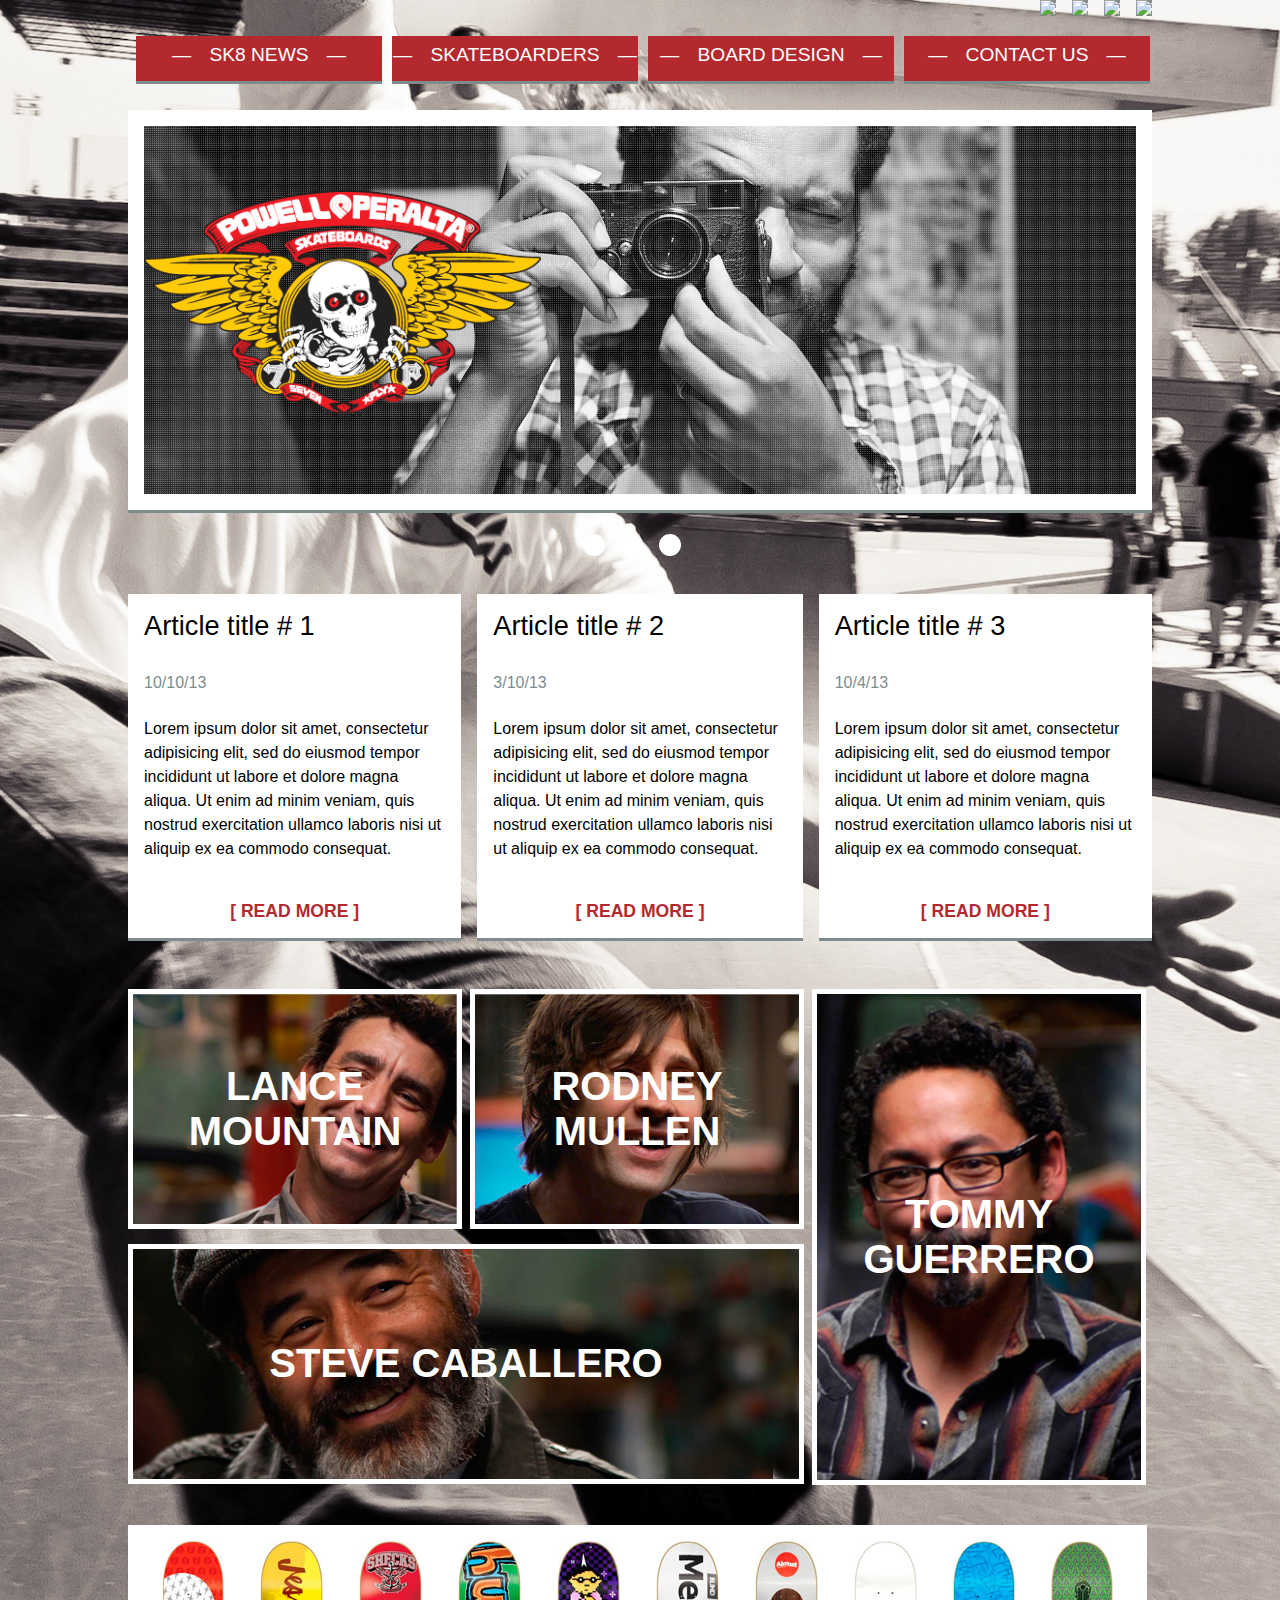
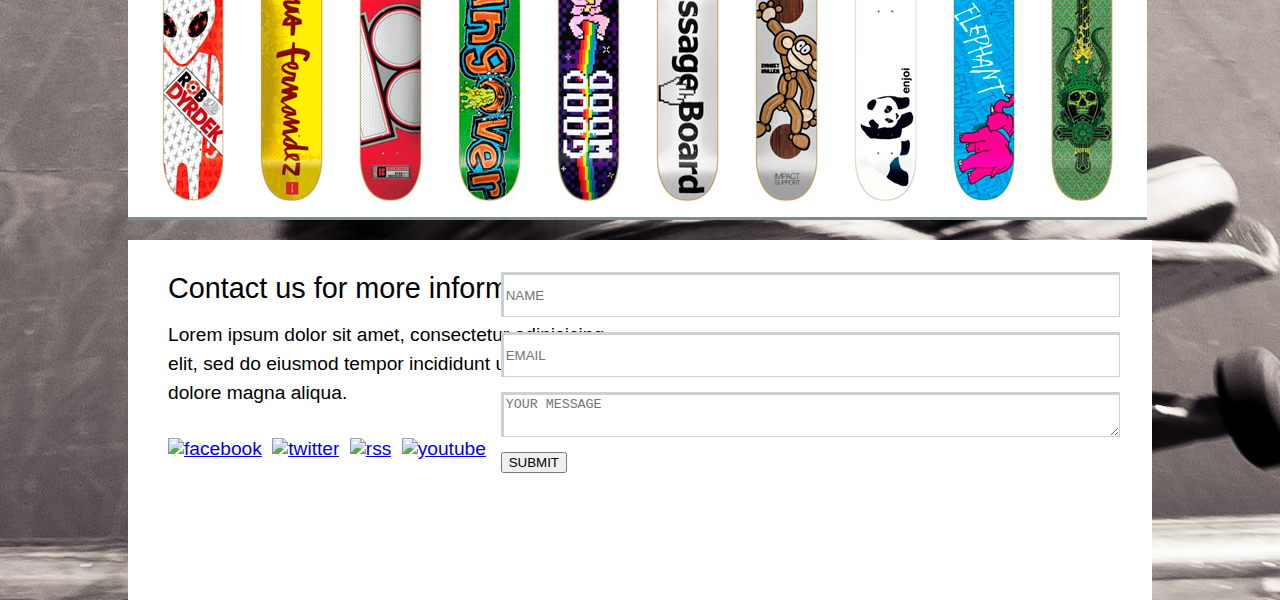
==== commit d25ca724: "image text and article gutters working" ====
--- a/index.html
+++ b/index.html
@@ -1,52 +1,145 @@
 <!DOCTYPE html>
 <html>
-
   <head>
-      <meta charset="utf-8">
-      <title>"home page"</title>
-      <link rel="stylesheet" href="styles/main.css">
-  </head>
+    <meta charset="utf-8">
+    <title> CSS practice </title>
+    <link rel="stylesheet" href="style/main.css">
+    </head>
 
   <body>
+    <div class="wrapper">
 
 
-    <nav class="social">
-      <p> SUBSCRIBE </p>
-      <img src="assets/facebook.png" alt="facebook">
-      <img src="assets/rss.png" alt="rss">
-      <img src="assets/twitter.png" alt="twitter">
-      <img src="assets/youtube.png" alt="youtube">
-     </nav>
+      <header>
+          <section class="top-of-page">
 
-   <nav class= "main-nav">
-     <ul class="wrapper">
-       <br><a href="SK8T NEWS"> -SK8T NEWS- </a></br>
-      <br><a href="SKATEBOARDS"> -SKATEBOARDS- </a></br>
-       <br><a href= "BOARD DESIGN"> -BOARD DESIGN- </a></br>
-       <br><a href= "CONTACT US"> -CONTACT US- </a></br>
-     </ul>
-   </nav>
+          <!-- social media links -->
+          <nav class="social-media-links">
+            <a class="social-media-links__square" href="#facebook"> <img src="assets/social_media_icons/facebook.png" alt="facebook"/></a>
+            <a class="social-media-links__square" href="#twitter"><img src="assets/social_media_icons/twitter.png" alt="twitter"/></a>
+            <a class="social-media-links__square" href="#rss"><img src="assets/social_media_icons/rss.png" alt="rss"/></a>
+            <a class="social-media-links__square" href="#youtube"><img src="assets/social_media_icons/youtube.png" alt="youtube"/></a>
+          </nav>
+          <!-- This is for the nav bar at the beginning of the page  -->
+          <nav class="navMenuBar grid__row">
+            <div class="grid__col--3">
+              <a class="nav-menu-bar__link border__bottom" href="#sk8 news"> sk8 News </a>
+            </div>
+            <div class="grid__col--3">
+              <a class="nav-menu-bar__link border__bottom" href="#skateboarders"> Skateboarders </a>
+            </div>
+            <div class="grid__col--3">
+              <a class="nav-menu-bar__link border__bottom" href="#boardDesign"> Board Design </a>
+            </div>
+            <div class="grid__col--3">
+              <a class="nav-menu-bar__link border__bottom" href="#contactUs"> Contact Us  </a>
+            </div>
+          </nav>
+        </section>
+      </header>
+      <!-- carousel -->
+      <main class="carousel" "grid__col--12">
+        <ol class="carousel__list">
+          <li class="carousel__list--item">
+            <img class="carousel__base "src="assets/top-image.png" alt="camera"/>
+            <img class="carousel__grid"src="assets/grid.png" alt="grid"/>
+            <img class="carousel__logo"src="assets/peralta-logo.png" alt="skateboard logo"/>
+          </li>
+        </ol>
+        <!-- carousel links-->
+          <nav class="carousel__indicator">
+            <a class="carousel__indicator--dot" href="#"></a>
+            <a class="carousel__indicator--dot" href="#"></a>
+            <a class="carousel__indicator--dot" href="#"></a>
+          </nav>
+        </main>
+        <!-- end carousel-->
+        <!--These are the 3 articles underneath the carousel -->
+        <section class="blog__wrapper grid__row">
+          <div class="grid__col--4 grid__col--bleedleft">
+            <article class="blog">
+              <h2 class="blog__title"> Article title # 1 </h2>
+              <time class="blog__time"> 10/10/13 </time>
+              <p class="blog__preview"> Lorem ipsum dolor sit amet, consectetur adipisicing elit, sed do eiusmod tempor incididunt ut labore et dolore magna aliqua. Ut enim ad minim veniam, quis nostrud exercitation ullamco laboris nisi ut aliquip ex ea commodo consequat.
+              </p>
+              <a class="blog__link" href="http://www.article1.com"> Read More </a>
+            </article>
+          </div>
+          <div class="grid__col--4">
+            <article class="blog">
+              <h2 class="blog__title"> Article title # 2 </h2>
+              <time class="blog__time"> 3/10/13 </time>
+              <p class="blog__preview"> Lorem ipsum dolor sit amet, consectetur adipisicing elit, sed do eiusmod tempor incididunt ut labore et dolore magna aliqua. Ut enim ad minim veniam, quis nostrud exercitation ullamco laboris nisi ut aliquip ex ea commodo consequat.
+              </p>
+              <a class="blog__link" href="http://www.article2.com"> Read More </a>
+            </article>
+          </div>
+          <div class="grid__col--4 grid__col--bleedright">
+            <article class="blog">
+              <h2 class="blog__title"> Article title # 3 </h2>
+              <time class="blog__time"> 10/4/13 </time>
+              <p class="blog__preview"> Lorem ipsum dolor sit amet, consectetur adipisicing elit, sed do eiusmod tempor incididunt ut labore et dolore magna aliqua. Ut enim ad minim veniam, quis nostrud exercitation ullamco laboris nisi ut aliquip ex ea commodo consequat.
+              </p>
+              <a class="blog__link" href="http://www.article3.com"> Read More </a>
+            </article>
+          </div>
+        </section>
 
-     <div class="content">
-        <td class="descript"></td>
-     </div>
+          <!-- This is where the image block begins -->
+        <section class="image-section">
+              <a class="image-section__small grid__col--4" href="#">
+                <img class ="image-section__small--img1" src="assets/sk8er-4.png" alt="Lance Mountain"/>
+                <h4 class="image-section__text"> Lance Mountain </h4>
+            </a>
+            <a class="image-section__small grid__col--4" href="#"><img class="image-section__small--img2" src="assets/sk8er-3.png" alt="Rodney Mullen"/>
+              <h4 class="image-section__text"> Rodney Mullen </h4> </a>
+            <a class="image-section__medium" href="#"><img class="image-section__medium--img1" src="assets/sk8er-1.png" alt="Steve Caballero"/>
+              <h4 class="image-section__text"> Steve Caballero </h4>
+            </a>
+            <a class="image-section__tall" href="#"><img class="image-section__tall--img1" src="assets/sk8er-2.png" alt="Tommy Guerrero"/>
+              <h4 class="image-section__text"> Tommy Guerrero </h4></a>
+            </section>
+        <div class="pointer__wrapper">
 
+        <h3 class="image-section__pointer triangle"><i></i> Skateboarders </h3>
+        </div>
 
+      <section class="image-section__sk8">
+          <a class="image-section__sk8--board" href="#"><img src="assets/sk8-10.png" alt="sk8-10" /></a>
+          <a class="image-section__sk8--board" href="#"><img src="assets/sk8-9.png" alt="sk8-9" /></a>
+          <a class="image-section__sk8--board" href="#"><img src="assets/sk8-8.png" alt="sk8-8" /></a>
+          <a class="image-section__sk8--board" href="#"><img src="assets/sk8-7.png" alt="sk8-7" /></a>
+          <a class="image-section__sk8--board" href="#"><img src="assets/sk8-6.png" alt="sk8-6" /></a>
+          <a class="image-section__sk8--board" href="#"><img src="assets/sk8-5.png" alt="sk8-5" /></a>
+          <a class="image-section__sk8--board" href="#"><img src="assets/sk8-4.png" alt="sk8-4" /></a>
+          <a class="image-section__sk8--board" href="#"><img src="assets/sk8-3.png" alt="sk8-3" /></a>
+          <a class="image-section__sk8--board" href="#"><img src="assets/sk8-2.png" alt="sk8-2" /></a>
+          <a class="image-section__sk8--board" href="#"><img src="assets/sk8-1.png" alt="sk8-1" /></a>
+      </section>
+          <!-- This is the contact us section at the bottom of the page -->
+    <footer class="page-end">
+      <section class="grid__col--6">
+        <h2 class="page-end__title">Contact us for more information</h2>
+        <p class="page-end__text"> Lorem ipsum dolor sit amet, consectetur adipisicing elit, sed do eiusmod tempor incididunt ut labore et dolore magna aliqua.
+        </p>
+        <nav class="page-end__graySocialMediaLinks">
+          <a class="page-end__graySocialMediaLinks--square" href="#facebook"> <img src="assets/gray_social_media_icons/facebook_gray.png" alt="facebook"/></a>
+          <a class="page-end__graySocialMediaLinks--square" href="#twitter"><img src="assets/gray_social_media_icons/twitter_gray.png" alt="twitter"/></a>
+          <a class="page-end__graySocialMediaLinks--square" href="#rss"><img src="assets/gray_social_media_icons/rss_gray.png" alt="rss"/></a>
+          <a class="page-end__graySocialMediaLinks--square" href="#youtube"><img src="assets/gray_social_media_icons/youtube_gray.png" alt="youtube"/></a>
+        </nav>
+      </section>
+      <!-- contact us form -->
+      <div class="form__wrapper">
 
+          <form action="contactForm" method="get">
+          <input class="form__wrapper--inputs" type="text" name="name" placeholder="NAME">
+          <input class="form__wrapper--inputs" type="email" name="email" placeholder="EMAIL">
+          <textarea class="form__wrapper--inputs" type="textarea" name="text" placeholder="YOUR MESSAGE"></textarea>
+          <input class="submit"type="submit" name="submit" value="SUBMIT">
+        </form>
+      </div>
+    </footer>
 
-
-
-
-
-
-
-
-
-
-
-
-
-
-
+    </div>
   </body>
-</html>
--- a/style/main.css
+++ b/style/main.css
@@ -0,0 +1,322 @@
+@charset "UTF-8";
+.grid__row {
+  font-size: 0; }
+
+[class^=grid__col] {
+  padding-left: 0.5rem;
+  padding-right: 0.5rem;
+  display: inline-block;
+  font-size: 1.2rem;
+  vertical-align: top; }
+
+.grid__col--1 {
+  width: 8.33333%; }
+
+.grid__col--2 {
+  width: 16.66667%; }
+
+.grid__col--3 {
+  width: 25%; }
+
+.grid__col--4 {
+  width: 33.33333%; }
+
+.grid__col--5 {
+  width: 41.66667%; }
+
+.grid__col--6 {
+  width: 50%; }
+
+.grid__col--7 {
+  width: 58.33333%; }
+
+.grid__col--8 {
+  width: 66.66667%; }
+
+.grid__col--9 {
+  width: 75%; }
+
+.grid__col--10 {
+  width: 83.33333%; }
+
+.grid__col--11 {
+  width: 91.66667%; }
+
+.grid__col--12 {
+  width: 100%; }
+
+.grid__col--bleedleft {
+  padding-left: 0; }
+
+.grid__col--bleedright {
+  padding-right: 0; }
+
+* {
+  box-sizing: border-box;
+  margin: 0; }
+
+html {
+  font-family: "helvetica";
+  background-image: url(../assets/bg.jpg);
+  background-repeat: no-repeat;
+  background-size: cover; }
+
+body {
+  font-size: 62.5%;
+  margin: auto;
+  width: 1024px; }
+
+.wrapper {
+  font-size: 0; }
+
+.social-media-links {
+  text-align: right;
+  margin-bottom: 20px; }
+
+.social-media-links__square {
+  border-bottom: 3px solid #7f8c8d;
+  margin-left: 1rem; }
+
+.nav-menu-bar__link {
+  float: left;
+  width: 246px;
+  height: 3rem;
+  margin-bottom: 1.6rem;
+  padding-top: 0.5rem;
+  background-color: #b4292e;
+  text-align: center;
+  text-decoration: none;
+  text-transform: uppercase;
+  color: white;
+  font-weight: 500;
+  border-bottom: 3px solid #7f8c8d; }
+
+.nav-menu-bar__link::before {
+  content: "—";
+  padding-right: 0.8rem; }
+
+.nav-menu-bar__link::after {
+  content: "—";
+  padding-left: 0.8rem; }
+
+.nav-menu-bar__link:nth-child(4) {
+  margin-right: 0; }
+
+.carousel {
+  float: left;
+  text-align: left;
+  margin-bottom: 1.6rem; }
+
+.carousel__list {
+  list-style: none;
+  padding: 0;
+  border-bottom: 3px solid #7f8c8d;
+  margin-bottom: 2rem; }
+
+.carousel__list--item {
+  width: 1024px;
+  height: 25rem;
+  border: solid 1rem white;
+  overflow: hidden;
+  position: relative;
+  z-index: -1; }
+
+.carousel__base {
+  position: absolute;
+  top: -25%;
+  left: 0;
+  z-index: 2;
+  width: 100%; }
+
+.carousel__grid {
+  position: absolute;
+  width: 100%;
+  z-index: 30;
+  opacity: 0.35; }
+
+.carousel__logo {
+  position: absolute;
+  width: 40%;
+  left: 0;
+  top: 4rem;
+  z-index: 40; }
+
+.carousel__indicator {
+  height: 2rem;
+  margin-top: 2rem;
+  margin-bottom: -0.5rem;
+  text-align: center; }
+
+.carousel__indicator--dot {
+  height: 0.7rem;
+  width: 0.7rem;
+  border-radius: 0.7rem;
+  border: solid 0.7rem white;
+  margin-right: 1rem; }
+
+.blog {
+  box-sizing: border-box;
+  background-color: white;
+  padding: 1rem;
+  margin-bottom: 3rem;
+  border-bottom: 3px solid #7f8c8d; }
+
+.blog__title {
+  font-size: 1.7rem;
+  font-weight: 400;
+  margin-top: 0;
+  margin-bottom: 1.8rem; }
+
+.blog__time {
+  font-size: 1rem;
+  font-weight: 400;
+  margin-top: 0;
+  margin-right: 2.5rem;
+  color: #7f8c8d; }
+
+.blog__preview {
+  margin-top: 1.5rem;
+  font-size: 1rem;
+  line-height: 150%;
+  margin-bottom: 2.5rem; }
+
+.blog__link {
+  font-size: 1.1rem;
+  text-align: center;
+  display: block;
+  color: #b4292e;
+  text-decoration: none;
+  text-transform: uppercase;
+  font-weight: 600; }
+
+.blog__link::before {
+  content: "["; }
+
+.blog__link::after {
+  content: "]"; }
+
+.image-section {
+  height: 31.5rem;
+  margin-bottom: 2rem; }
+
+.image-section__text {
+  color: white;
+  position: absolute;
+  text-align: center;
+  font-size: 40px;
+  font-weight: 600;
+  padding: 0.4rem;
+  top: 50%;
+  width: 100%;
+  text-transform: uppercase;
+  z-index: 2;
+  transform: translateY(-50%); }
+
+.image-section__text:nth-child(3) {
+  left: 20%; }
+
+.image-section__text:nth-child(4) {
+  top: 40%; }
+
+.image-section__small {
+  position: relative;
+  float: left;
+  width: 334px;
+  height: 15rem;
+  overflow: hidden;
+  border: solid 5px white;
+  margin-right: 8px;
+  margin-bottom: 5px; }
+
+.image-section__small--img1 {
+  width: auto;
+  left: 0;
+  float: right; }
+
+.image-section__small--img2 {
+  right: 0;
+  width: auto; }
+
+.image-section__medium {
+  position: relative;
+  float: left;
+  width: 676px;
+  height: 15rem;
+  border: solid 5px white;
+  margin-top: 10px;
+  margin-right: 10px;
+  margin-bottom: 5px;
+  overflow: hidden; }
+
+.image-section__medium--img1 {
+  left: 50%;
+  top: 50%;
+  margin-top: -15%; }
+
+.image-section__tall {
+  position: absolute;
+  float: right;
+  width: 334px;
+  height: 31rem;
+  overflow: hidden;
+  border: solid 5px white; }
+
+.image-section__tall--img1 {
+  height: inherit;
+  float: right;
+  right: 50%;
+  top: 50%;
+  margin-right: -15%; }
+
+.image-section__sk8 {
+  float: left;
+  background-color: white;
+  padding: 1rem;
+  border-bottom: 3px solid #7f8c8d;
+  margin-bottom: 20px; }
+
+.image-section__sk8--board {
+  margin: 18px; }
+
+.page-end {
+  display: inline-block;
+  position: relative;
+  background-color: white;
+  height: 360px;
+  padding: 2rem; }
+
+.page-end__title {
+  font-size: 1.8rem;
+  font-weight: 400;
+  margin-top: 0;
+  margin-bottom: 1rem; }
+
+.page-end__text {
+  margin-bottom: 1.9rem;
+  line-height: 150%; }
+
+.page-end__graySocialMediaLinks--square {
+  height: 25px;
+  margin-right: 5px; }
+
+.form__wrapper {
+  position: absolute;
+  top: 0;
+  right: 0;
+  margin: 16px;
+  padding: 1rem;
+  font-weight: 300; }
+
+.form__wrapper--inputs {
+  display: inline;
+  width: 100%;
+  height: 45px;
+  margin-bottom: 15px;
+  border-top: 3px solid rgba(149, 165, 166, 0.5);
+  border-right: 1px solid rgba(149, 165, 166, 0.5);
+  border-bottom: 1px solid rgba(149, 165, 166, 0.5);
+  border-left: 3px solid rgba(149, 165, 166, 0.5); }
+  .form__wrapper--inputs .form__wrapper--inputs:nth-child(3) {
+    height: 95px; }
+
+/*# sourceMappingURL=main.css.map */
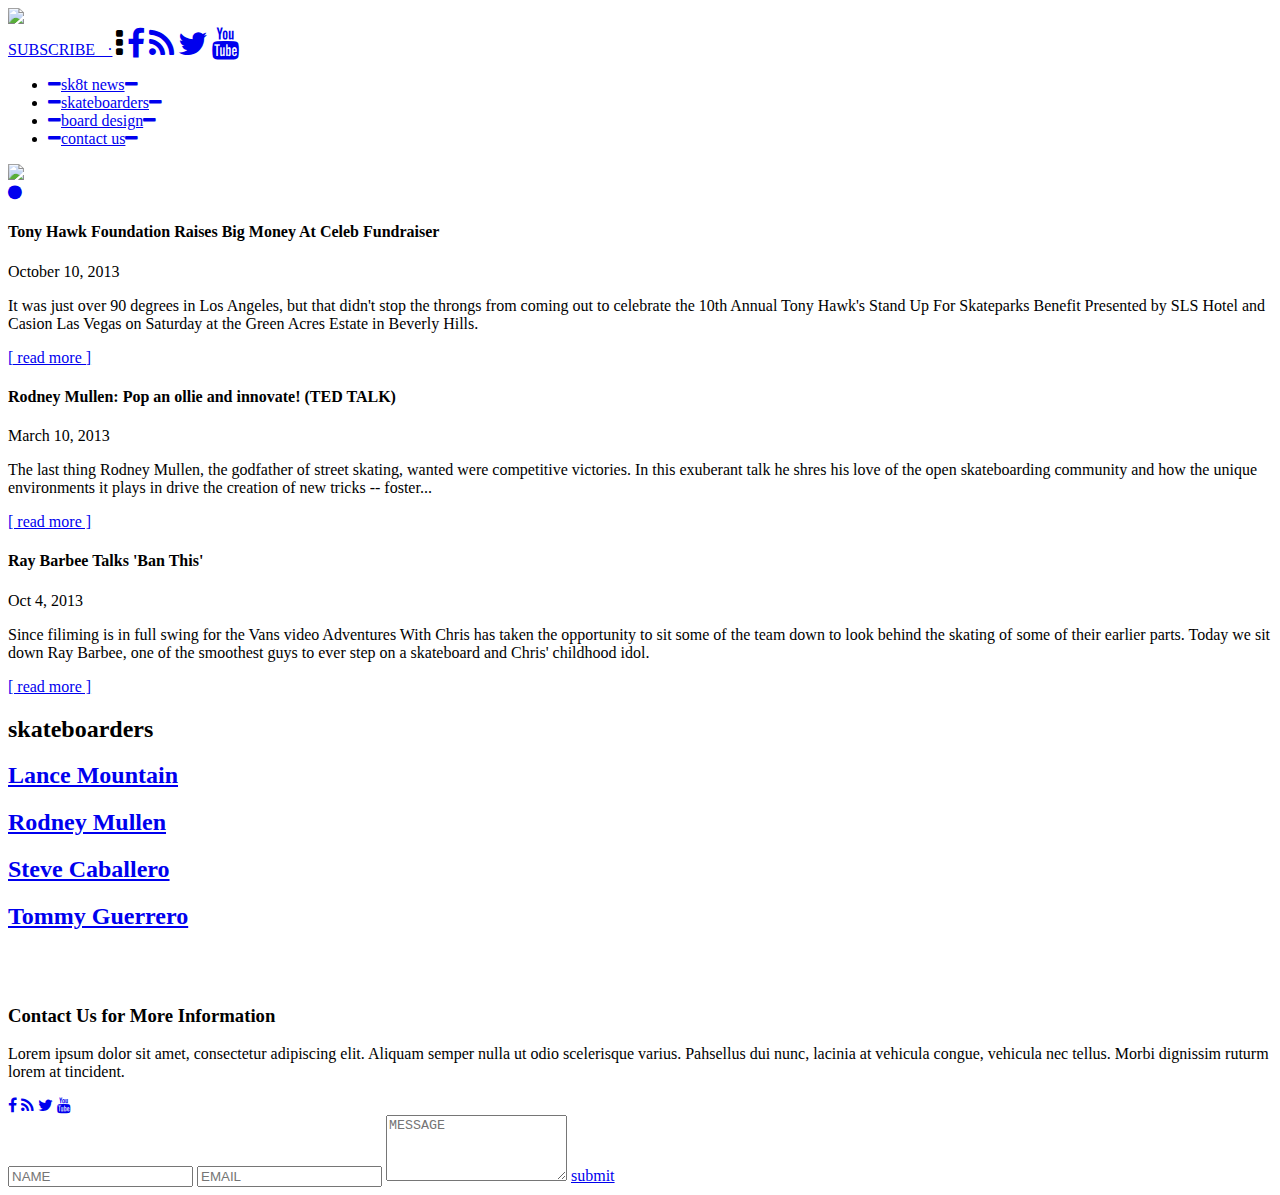
==== commit c2141136: "need to add css" ====
--- a/index.html
+++ b/index.html
@@ -1,145 +1,164 @@
 <!DOCTYPE html>
-<html>
-  <head>
-    <meta charset="utf-8">
-    <title> CSS practice </title>
-    <link rel="stylesheet" href="style/main.css">
-    </head>
+<html lang="en">
+<head>
+  <meta name="viewport" content="width=device-width, initial-scale=1.0">
+  <meta charset="UTF-8">
+  <link href="http://maxcdn.bootstrapcdn.com/font-awesome/4.2.0/css/font-awesome.min.css" rel="stylesheet">
+  <link href="assets/css/compiled.css" rel="stylesheet">
+  <title>Peralta</title>
+</head>
+<body>
+  <div class="container">
+    <header>
+      <a href="#"><img class="logo hidden-s" src="/images/peralta-logo.png" /></a>
+      <div class="social-bar">
+        <div class="social-buttons">
+          <a class="subscribe" href="#">SUBSCRIBE &nbsp; &#183;</a>
+          <i class="fa fa-ellipsis-v fa-2x"></i>
+          <a class="facebook" href="#"><i class="fa fa-facebook fa-2x"></i></a>
+        <a class="rss" href="#"><i class="fa fa-rss fa-2x"></i></a>
+          <a class="twitter" href="#"><i class="fa fa-twitter fa-2x"></i></a>
+          <a class="youtube" href="#"><i class="fa fa-youtube fa-2x"></i></a>
+        </div>
+      </div>
+      <nav>
+        <ul>
+          <li><a href="#"><i class="fa fa-minus"></i>sk8t news<i class="fa fa-minus"></i></a></li>
+            <li><a href="#"><i class="fa fa-minus"></i>skateboarders<i class="fa fa-minus"></i></a></li>
+            <li><a href="#"><i class="fa fa-minus"></i>board design<i class="fa fa-minus"></i></a></li>
+            <li><a href="#"><i class="fa fa-minus"></i>contact us<i class="fa fa-minus"></i></a></li>
+        </ul>
+      </nav>
+      <div class="slider">
+        <div class="slider-wrapper">
 
-  <body>
-    <div class="wrapper">
+          <div class="slider-overlay">
+          </div>
+          <a href="#"><img class="logo" src="assets/images/peralta-logo.png" /></a>
 
+        </div>
+      </div>
+      <div class="slider-nav-wrapper">
+        <a href="#"><span class="slider-button active"><i class="fa fa-circle"></i> </span></a>
+        <a href="#"><span class="slider-button"> </span></a>
+        <a href="#"><span class="slider-button"> </span></a>
+      </div>
+    </header>
+    <div class="main-content-area">
+      <div class="three-col">
+        <article>
+          <div class="article-wrapper">
+            <div class="post-content-wrapper">
+              <h4 class="post-title">Tony Hawk Foundation Raises Big Money At Celeb Fundraiser</h4>
+              <p class="post-date">October 10, 2013</p>
+              <p class="post-content">It was just over 90 degrees in Los Angeles, but that didn't stop the throngs from coming out to celebrate the 10th Annual Tony Hawk's Stand Up For Skateparks Benefit Presented by SLS Hotel and Casion Las Vegas on Saturday at the Green Acres Estate in Beverly Hills.</p>
+            </div>
+            <p class="post-link-wrapper"><a class="post-link" href="#">[ read more ]</a></p>
+          </div>
+        </article>
+        <article>
+          <div class="article-wrapper">
+            <div class="post-content-wrapper">
+              <h4 class="post-title">Rodney Mullen: Pop an ollie and innovate! (TED TALK)</h4>
+              <p class="post-date">March 10, 2013</p>
+              <p class="post-content">The last thing Rodney Mullen, the godfather of street skating, wanted were competitive victories. In this exuberant talk he shres his love of the open skateboarding community and how the unique environments it plays in drive the creation of new tricks -- foster...</p>
+            </div>
+            <p class="post-link-wrapper"><a class="post-link" href="#">[ read more ]</a></p>
+          </div>
+        </article>
+        <article>
+          <div class="article-wrapper">
+            <div class="post-content-wrapper">
+              <h4 class="post-title">Ray Barbee Talks 'Ban This'</h4>
+              <p class="post-date">Oct 4, 2013</p>
+              <p class="post-content">Since filiming is in full swing for the Vans video Adventures With Chris has taken the opportunity to sit some of the team down to look behind the skating of some of their earlier parts. Today we sit down Ray Barbee, one of the smoothest guys to ever step on a skateboard and Chris' childhood idol.</p>
+            </div>
+            <p class="post-link-wrapper"><a class="post-link" href="#">[ read more ]</a></p>
+          </div>
+        </article>
+      </div>
+      <div class="row picgrid">
+          <div class="left-col">
+            <div class="top-row">
+              <div class="left-half-col">
+                <div class="arrow_box-container">
+                  <div class="arrow_box">
+                    <h2>skateboarders</h2>
+                  </div>
+                </div>
+                <div class="img-wrapper">
+                  <h2><a href="#">Lance Mountain</a></h2>
+                </div>
+              </div>
+              <div class="right-half-col">
+                <div class="img-wrapper">
+                  <h2><a href="#">Rodney Mullen</a></h2>
+                </div>
+              </div>
+            </div>
+            <div class="bottom-row">
+              <div class="full-col">
+                <div class="img-wrapper">
+                  <h2><a href="#">Steve Caballero</a></h2>
+                </div>
+              </div>
+            </div>
+          </div>
+          <div class="right-col">
+            <div class="full-col">
+              <div class="full-col-wrapper">
+                <h2><a href="#">Tommy Guerrero</a></h2>
+              </div>
+            </div>
+          </div>
+      </div>
+      <div class="row skateboard-decks">
+        <div class="top-skateboard-decks">
+          <a href="#"><img class="skate-deck" src="assets/images/sk8-3.png" alt=""></a>
+          <a href="#"><img class="skate-deck" src="assets/images/sk8-4.png" alt=""></a>
+          <a href="#"><img class="skate-deck" src="assets/images/sk8-5.png" alt=""></a>
+          <a href="#"><img class="skate-deck" src="assets/images/sk8-6.png" alt=""></a>
+          <a href="#"><img class="skate-deck" src="assets/images/sk8-7.png" alt=""></a>
+        </div>
+        <div class="bot-skateboard-decks">
+          <a href="#"><img class="skate-deck" src="assets/images/sk8-8.png" alt=""></a>
+          <a href="#"><img class="skate-deck" src="assets/images/sk8-9.png" alt=""></a>
+          <a href="#"><img class="skate-deck" src="assets/images/sk8-10.png" alt=""></a>
+          <a href="#"><img class="skate-deck" src="assets/images/sk8-2.png" alt=""></a>
+          <a href="#"><img class="skate-deck" src="assets/images/sk8-1.png" alt=""></a>
+        </div>
+      </div>
+    </div>
 
-      <header>
-          <section class="top-of-page">
-
-          <!-- social media links -->
-          <nav class="social-media-links">
-            <a class="social-media-links__square" href="#facebook"> <img src="assets/social_media_icons/facebook.png" alt="facebook"/></a>
-            <a class="social-media-links__square" href="#twitter"><img src="assets/social_media_icons/twitter.png" alt="twitter"/></a>
-            <a class="social-media-links__square" href="#rss"><img src="assets/social_media_icons/rss.png" alt="rss"/></a>
-            <a class="social-media-links__square" href="#youtube"><img src="assets/social_media_icons/youtube.png" alt="youtube"/></a>
-          </nav>
-          <!-- This is for the nav bar at the beginning of the page  -->
-          <nav class="navMenuBar grid__row">
-            <div class="grid__col--3">
-              <a class="nav-menu-bar__link border__bottom" href="#sk8 news"> sk8 News </a>
+    <footer>
+      <div class="row contact-us">
+        <div class="contact-us-row-wrapper">
+          <div class="contact-info">
+            <div class="contact-info-wrapper">
+              <h3>Contact Us for More Information</h3>
+              <p>Lorem ipsum dolor sit amet, consectetur adipiscing elit. Aliquam semper nulla ut odio scelerisque varius. Pahsellus dui nunc, lacinia at vehicula congue, vehicula nec tellus. Morbi dignissim ruturm lorem at tincident.
+              </p>
+              <div class="social-buttons">
+                <a href="#"><i class="fa fa-facebook"></i></a>
+                <a href="#"><i class="fa fa-rss"></i></a>
+                <a href="#"><i class="fa fa-twitter"></i></a>
+                <a href="#"><i class="fa fa-youtube"></i></a>
+              </div>
             </div>
-            <div class="grid__col--3">
-              <a class="nav-menu-bar__link border__bottom" href="#skateboarders"> Skateboarders </a>
+          </div>
+          <div class="contact-form">
+            <div class="contact-form-wrapper">
+              <form>
+                <input type="text" name="firstname" placeholder="NAME">
+                <input type="text" name="email" placeholder="EMAIL">
+                <textarea placeholder="MESSAGE" rows="4"></textarea>
+                <a href="#" class="grow">submit</a>
+              </form>
             </div>
-            <div class="grid__col--3">
-              <a class="nav-menu-bar__link border__bottom" href="#boardDesign"> Board Design </a>
-            </div>
-            <div class="grid__col--3">
-              <a class="nav-menu-bar__link border__bottom" href="#contactUs"> Contact Us  </a>
-            </div>
-          </nav>
-        </section>
-      </header>
-      <!-- carousel -->
-      <main class="carousel" "grid__col--12">
-        <ol class="carousel__list">
-          <li class="carousel__list--item">
-            <img class="carousel__base "src="assets/top-image.png" alt="camera"/>
-            <img class="carousel__grid"src="assets/grid.png" alt="grid"/>
-            <img class="carousel__logo"src="assets/peralta-logo.png" alt="skateboard logo"/>
-          </li>
-        </ol>
-        <!-- carousel links-->
-          <nav class="carousel__indicator">
-            <a class="carousel__indicator--dot" href="#"></a>
-            <a class="carousel__indicator--dot" href="#"></a>
-            <a class="carousel__indicator--dot" href="#"></a>
-          </nav>
-        </main>
-        <!-- end carousel-->
-        <!--These are the 3 articles underneath the carousel -->
-        <section class="blog__wrapper grid__row">
-          <div class="grid__col--4 grid__col--bleedleft">
-            <article class="blog">
-              <h2 class="blog__title"> Article title # 1 </h2>
-              <time class="blog__time"> 10/10/13 </time>
-              <p class="blog__preview"> Lorem ipsum dolor sit amet, consectetur adipisicing elit, sed do eiusmod tempor incididunt ut labore et dolore magna aliqua. Ut enim ad minim veniam, quis nostrud exercitation ullamco laboris nisi ut aliquip ex ea commodo consequat.
-              </p>
-              <a class="blog__link" href="http://www.article1.com"> Read More </a>
-            </article>
           </div>
-          <div class="grid__col--4">
-            <article class="blog">
-              <h2 class="blog__title"> Article title # 2 </h2>
-              <time class="blog__time"> 3/10/13 </time>
-              <p class="blog__preview"> Lorem ipsum dolor sit amet, consectetur adipisicing elit, sed do eiusmod tempor incididunt ut labore et dolore magna aliqua. Ut enim ad minim veniam, quis nostrud exercitation ullamco laboris nisi ut aliquip ex ea commodo consequat.
-              </p>
-              <a class="blog__link" href="http://www.article2.com"> Read More </a>
-            </article>
-          </div>
-          <div class="grid__col--4 grid__col--bleedright">
-            <article class="blog">
-              <h2 class="blog__title"> Article title # 3 </h2>
-              <time class="blog__time"> 10/4/13 </time>
-              <p class="blog__preview"> Lorem ipsum dolor sit amet, consectetur adipisicing elit, sed do eiusmod tempor incididunt ut labore et dolore magna aliqua. Ut enim ad minim veniam, quis nostrud exercitation ullamco laboris nisi ut aliquip ex ea commodo consequat.
-              </p>
-              <a class="blog__link" href="http://www.article3.com"> Read More </a>
-            </article>
-          </div>
-        </section>
-
-          <!-- This is where the image block begins -->
-        <section class="image-section">
-              <a class="image-section__small grid__col--4" href="#">
-                <img class ="image-section__small--img1" src="assets/sk8er-4.png" alt="Lance Mountain"/>
-                <h4 class="image-section__text"> Lance Mountain </h4>
-            </a>
-            <a class="image-section__small grid__col--4" href="#"><img class="image-section__small--img2" src="assets/sk8er-3.png" alt="Rodney Mullen"/>
-              <h4 class="image-section__text"> Rodney Mullen </h4> </a>
-            <a class="image-section__medium" href="#"><img class="image-section__medium--img1" src="assets/sk8er-1.png" alt="Steve Caballero"/>
-              <h4 class="image-section__text"> Steve Caballero </h4>
-            </a>
-            <a class="image-section__tall" href="#"><img class="image-section__tall--img1" src="assets/sk8er-2.png" alt="Tommy Guerrero"/>
-              <h4 class="image-section__text"> Tommy Guerrero </h4></a>
-            </section>
-        <div class="pointer__wrapper">
-
-        <h3 class="image-section__pointer triangle"><i></i> Skateboarders </h3>
         </div>
-
-      <section class="image-section__sk8">
-          <a class="image-section__sk8--board" href="#"><img src="assets/sk8-10.png" alt="sk8-10" /></a>
-          <a class="image-section__sk8--board" href="#"><img src="assets/sk8-9.png" alt="sk8-9" /></a>
-          <a class="image-section__sk8--board" href="#"><img src="assets/sk8-8.png" alt="sk8-8" /></a>
-          <a class="image-section__sk8--board" href="#"><img src="assets/sk8-7.png" alt="sk8-7" /></a>
-          <a class="image-section__sk8--board" href="#"><img src="assets/sk8-6.png" alt="sk8-6" /></a>
-          <a class="image-section__sk8--board" href="#"><img src="assets/sk8-5.png" alt="sk8-5" /></a>
-          <a class="image-section__sk8--board" href="#"><img src="assets/sk8-4.png" alt="sk8-4" /></a>
-          <a class="image-section__sk8--board" href="#"><img src="assets/sk8-3.png" alt="sk8-3" /></a>
-          <a class="image-section__sk8--board" href="#"><img src="assets/sk8-2.png" alt="sk8-2" /></a>
-          <a class="image-section__sk8--board" href="#"><img src="assets/sk8-1.png" alt="sk8-1" /></a>
-      </section>
-          <!-- This is the contact us section at the bottom of the page -->
-    <footer class="page-end">
-      <section class="grid__col--6">
-        <h2 class="page-end__title">Contact us for more information</h2>
-        <p class="page-end__text"> Lorem ipsum dolor sit amet, consectetur adipisicing elit, sed do eiusmod tempor incididunt ut labore et dolore magna aliqua.
-        </p>
-        <nav class="page-end__graySocialMediaLinks">
-          <a class="page-end__graySocialMediaLinks--square" href="#facebook"> <img src="assets/gray_social_media_icons/facebook_gray.png" alt="facebook"/></a>
-          <a class="page-end__graySocialMediaLinks--square" href="#twitter"><img src="assets/gray_social_media_icons/twitter_gray.png" alt="twitter"/></a>
-          <a class="page-end__graySocialMediaLinks--square" href="#rss"><img src="assets/gray_social_media_icons/rss_gray.png" alt="rss"/></a>
-          <a class="page-end__graySocialMediaLinks--square" href="#youtube"><img src="assets/gray_social_media_icons/youtube_gray.png" alt="youtube"/></a>
-        </nav>
-      </section>
-      <!-- contact us form -->
-      <div class="form__wrapper">
-
-          <form action="contactForm" method="get">
-          <input class="form__wrapper--inputs" type="text" name="name" placeholder="NAME">
-          <input class="form__wrapper--inputs" type="email" name="email" placeholder="EMAIL">
-          <textarea class="form__wrapper--inputs" type="textarea" name="text" placeholder="YOUR MESSAGE"></textarea>
-          <input class="submit"type="submit" name="submit" value="SUBMIT">
-        </form>
       </div>
     </footer>
-
-    </div>
-  </body>
+  </div>
+</body>
+</html>
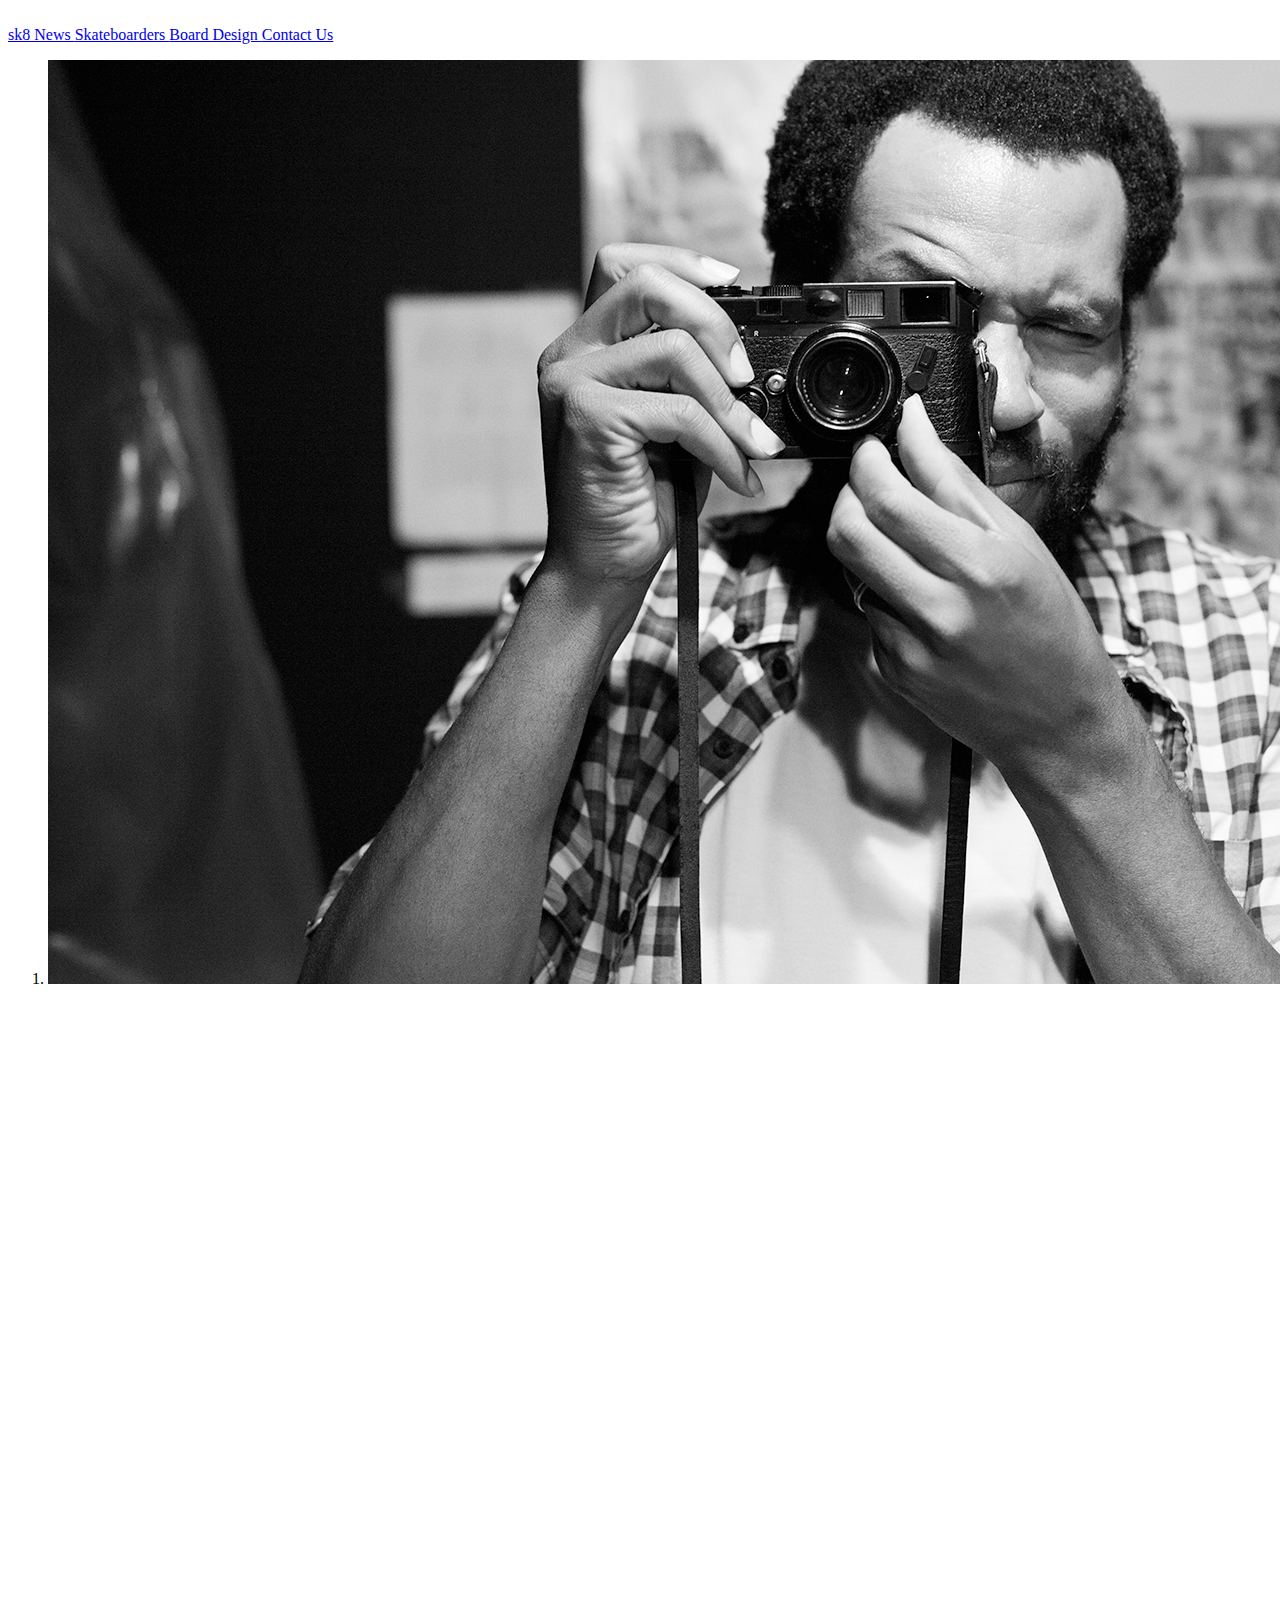
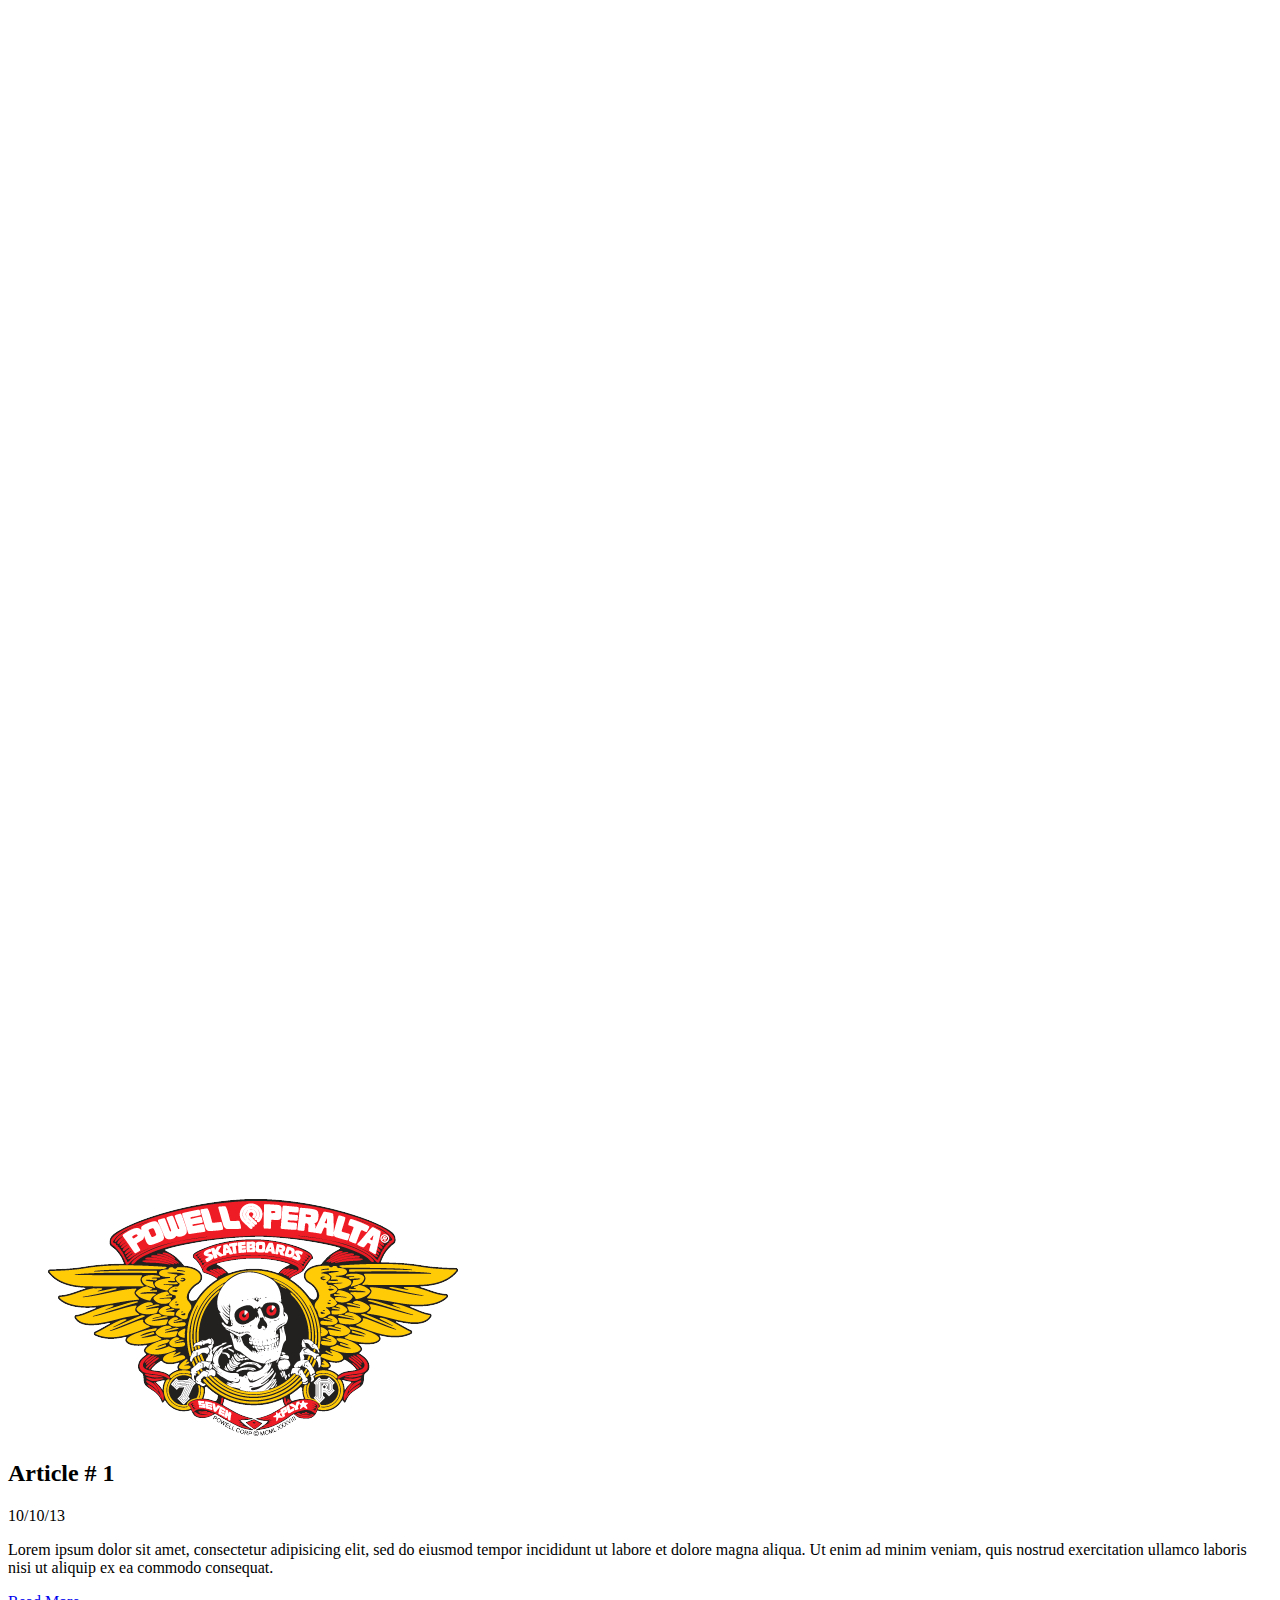
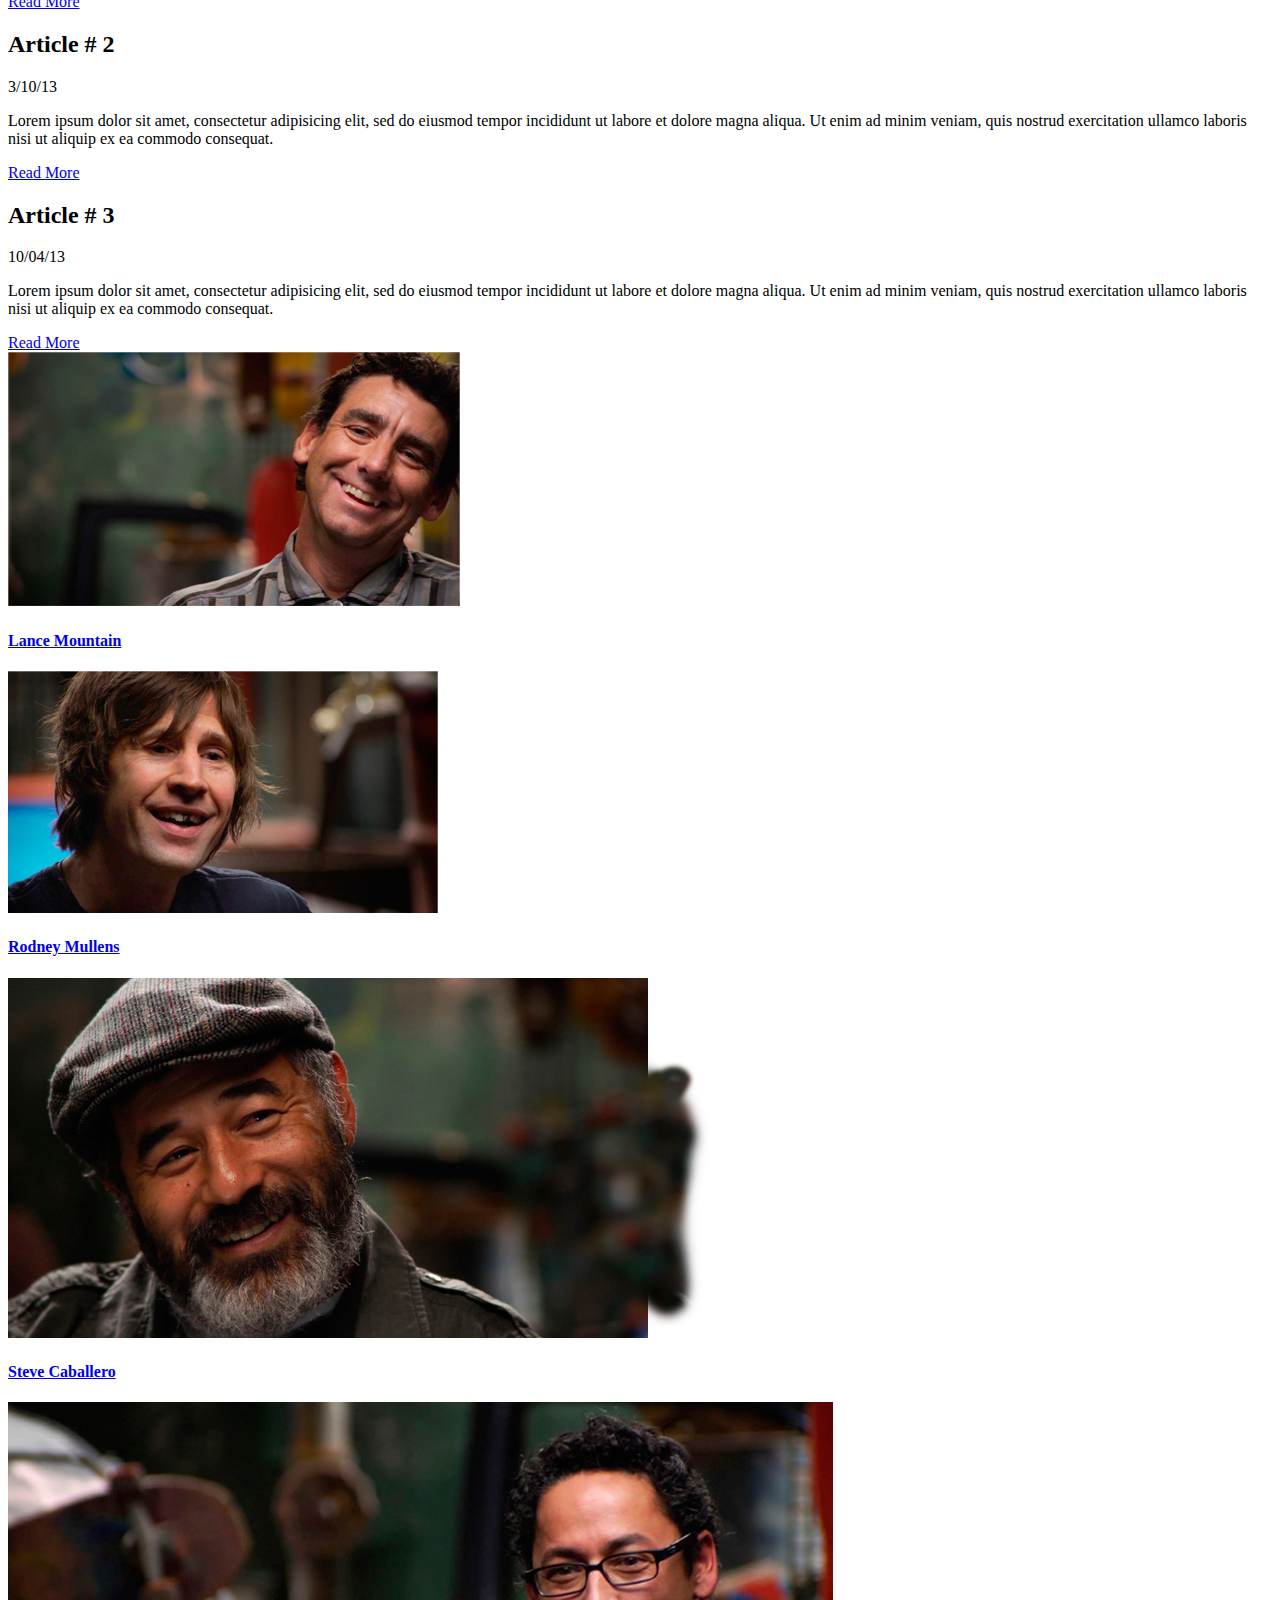
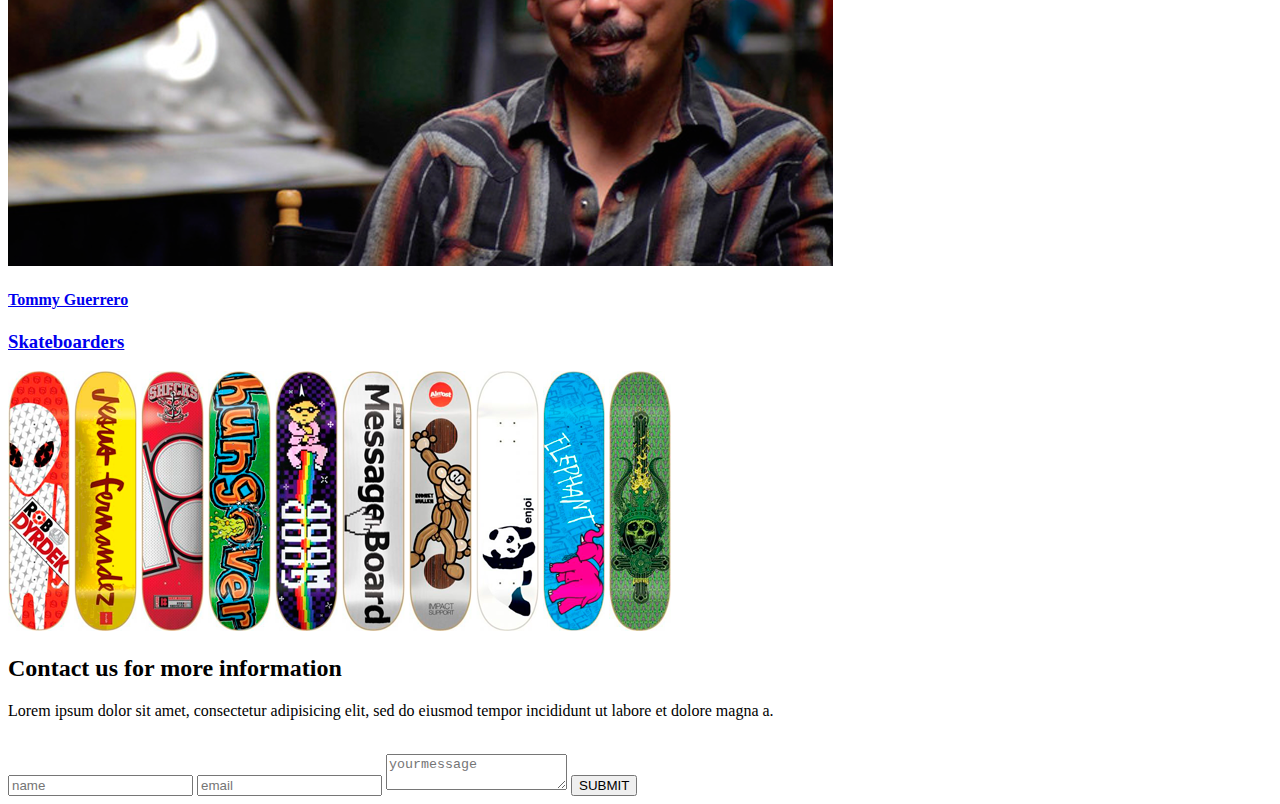
==== commit 50807cd3: "need to work on css" ====
--- a/index.html
+++ b/index.html
@@ -1,164 +1,135 @@
 <!DOCTYPE html>
-<html lang="en">
-<head>
-  <meta name="viewport" content="width=device-width, initial-scale=1.0">
-  <meta charset="UTF-8">
-  <link href="http://maxcdn.bootstrapcdn.com/font-awesome/4.2.0/css/font-awesome.min.css" rel="stylesheet">
-  <link href="assets/css/compiled.css" rel="stylesheet">
-  <title>Peralta</title>
-</head>
-<body>
-  <div class="container">
-    <header>
-      <a href="#"><img class="logo hidden-s" src="/images/peralta-logo.png" /></a>
-      <div class="social-bar">
-        <div class="social-buttons">
-          <a class="subscribe" href="#">SUBSCRIBE &nbsp; &#183;</a>
-          <i class="fa fa-ellipsis-v fa-2x"></i>
-          <a class="facebook" href="#"><i class="fa fa-facebook fa-2x"></i></a>
-        <a class="rss" href="#"><i class="fa fa-rss fa-2x"></i></a>
-          <a class="twitter" href="#"><i class="fa fa-twitter fa-2x"></i></a>
-          <a class="youtube" href="#"><i class="fa fa-youtube fa-2x"></i></a>
-        </div>
+<html>
+  <head>
+    <meta charset="utf-8">
+    <title>Sk8ers</title>
+    <link rel="stylesheet" href="style/main.css">
+  </head>
+  <body>
+    <div class="Wrapper">
+
+      <header>
+        <section class="TopOfPage">
+          <nav class="SocialMedia">
+            <a href="#Facebook"><img src="" alt="" /></a>
+            <a href="#Twitter"><img src="" alt="" /></a>
+            <a href="#Rss"><img src="" alt="" /></a>
+            <a href="#Youtube"><img src="" alt="" /></a>
+          </nav>
+          <nav class="MenuBar">
+            <a class="menubar__link border__bottom"   href="#"> sk8 News </a>
+            <a class="menubar__link border__bottom"  href="#"> Skateboarders </a>
+            <a class="menubar__link border__bottom"  href="#"> Board Design </a>
+            <a class="menubar__link border__bottom"  href="#"> Contact Us </a>
+          </nav>
+        </section>
+      </header>
+      <main class="carousel">
+        <ol>
+          <li><img class="carousel__base" src="assets/top-image.png" alt="camera"/>
+            <img class="carousel__grid" src="assets/grid.png" alt="grid"/>
+            <img class="caousel__logo" src="assets/peralta-logo.png" alt="skateboard logo"/>
+          </li>
+        </ol>
+        <nav class="carousel__markers">
+          <a class="carousel__marker--dot" href="#"></a>
+          <a class="carousel__marker--dot" href="#"></a>
+          <a class="carousel__marker--dot" href="#"></a>
+        </nav>
+      </main>
+      <section>
+        <article class="article">
+          <h2 class="ArticleTitle"> Article # 1 </h2>
+          <time class="ArticleTime"> 10/10/13 </time>
+          <p>
+            Lorem ipsum dolor sit amet, consectetur adipisicing elit, sed do eiusmod tempor incididunt ut labore et dolore magna aliqua. Ut enim ad minim veniam, quis nostrud exercitation ullamco laboris nisi ut aliquip ex ea commodo consequat.
+          </p>
+          <a class="article__link" href="#readmore"> Read More </a>
+        </article>
+        <article class="article">
+          <h2 class="ArticleTitle"> Article # 2 </h2>
+          <time class="ArticleTime"> 3/10/13 </time>
+          <p>
+            Lorem ipsum dolor sit amet, consectetur adipisicing elit, sed do eiusmod tempor incididunt ut labore et dolore magna aliqua. Ut enim ad minim veniam, quis nostrud exercitation ullamco laboris nisi ut aliquip ex ea commodo consequat.
+          </p>
+          <a class="article__link" href="#readmore"> Read More </a>
+        </article>
+        <article class="article">
+          <h2 class="ArticleTitle"> Article # 3 </h2>
+          <time class="ArticleTime"> 10/04/13 </time>
+          <p>
+            Lorem ipsum dolor sit amet, consectetur adipisicing elit, sed do eiusmod tempor incididunt ut labore et dolore magna aliqua. Ut enim ad minim veniam, quis nostrud exercitation ullamco laboris nisi ut aliquip ex ea commodo consequat.
+          </p>
+          <a class="article__link" href="#readmore"> Read More </a>
+        </article>
+      </section>
+
+      <section class="imageSection">
+
+      <div class="imageSection__col">
+
+        <section class="imageSection__small">
+          <a class="imageSection " href="#">
+            <img src="assets/sk8er-4.png" alt="Lance Mountain"/>
+            <h4 class="imageText">Lance Mountain</h4>
+          </a>
+
+          <a class="imageSection__small " href="#">
+            <img src="assets/sk8er-3.png" alt="Rodney Mullens"/>
+            <h4 class="imageText">Rodney Mullens</h4>
+          </a>
+
+          <a class="imageSection__medium" href="#">
+            <img src="assets/sk8er-1.png" alt="Steve Caballero"/>
+            <h4 class="imageText">Steve Caballero</h4>
+
+            <a class="imageSection__long" href="#">
+              <img src="assets/sk8er-2.png" alt="Tommy Guerrero"/>
+              <h4 class="imageText">Tommy Guerrero</h4>
       </div>
+      <div class="pointer__wrapper">
+        <h3 class="triangle pointer"><i></i> Skateboarders </h3>
+      </div>
+
+      <section class="imageSection__sk8 border__bottom">
+        <a href="#"><img src="assets/sk8-10.png" alt="sk8-10" /></a>
+        <a href="#"><img src="assets/sk8-9.png" alt="sk8-9" /></a>
+        <a href="#"><img src="assets/sk8-8.png" alt="sk8-8" /></a>
+        <a href="#"><img src="assets/sk8-7.png" alt="sk8-7" /></a>
+        <a href="#"><img src="assets/sk8-6.png" alt="sk8-6" /></a>
+        <a href="#"><img src="assets/sk8-5.png" alt="sk8-5" /></a>
+        <a href="#"><img src="assets/sk8-4.png" alt="sk8-4" /></a>
+        <a href="#"><img src="assets/sk8-3.png" alt="sk8-3" /></a>
+        <a href="#"><img src="assets/sk8-2.png" alt="sk8-2" /></a>
+        <a href="#"><img src="assets/sk8-1.png" alt="sk8-1" /></a>
+      </section>
+
+    </section>
+  </section>
+
+  <footer class="pageEnds">
+    <section class="pageEnds__wrapper">
+      <h2>Contact us for more information</h2>
+      <p>
+        Lorem ipsum dolor sit amet, consectetur adipisicing elit, sed do eiusmod tempor incididunt ut labore et dolore magna a.
+      </p>
       <nav>
-        <ul>
-          <li><a href="#"><i class="fa fa-minus"></i>sk8t news<i class="fa fa-minus"></i></a></li>
-            <li><a href="#"><i class="fa fa-minus"></i>skateboarders<i class="fa fa-minus"></i></a></li>
-            <li><a href="#"><i class="fa fa-minus"></i>board design<i class="fa fa-minus"></i></a></li>
-            <li><a href="#"><i class="fa fa-minus"></i>contact us<i class="fa fa-minus"></i></a></li>
-        </ul>
+        <a href="#"><img src="" alt="" /></a>
+        <a href="#"><img src="" alt="" /></a>
+        <a href="#"><img src="" alt="" /></a>
+        <a href="#"><img src="" alt="" /></a>
       </nav>
-      <div class="slider">
-        <div class="slider-wrapper">
+    </section>
 
-          <div class="slider-overlay">
-          </div>
-          <a href="#"><img class="logo" src="assets/images/peralta-logo.png" /></a>
+    <div class="form__wrapper">
+      <form  action="contactForm" method="get">
+        <input type="text" name="name" placeholder="name">
+        <input type="email" name="email" placeholder="email">
+        <textarea type="textarea" name="text" placeholder="yourmessage"></textarea>
+        <input type="button" name="submit" value="SUBMIT">
+      </form>
+    </div>
+  </footer>
 
-        </div>
-      </div>
-      <div class="slider-nav-wrapper">
-        <a href="#"><span class="slider-button active"><i class="fa fa-circle"></i> </span></a>
-        <a href="#"><span class="slider-button"> </span></a>
-        <a href="#"><span class="slider-button"> </span></a>
-      </div>
-    </header>
-    <div class="main-content-area">
-      <div class="three-col">
-        <article>
-          <div class="article-wrapper">
-            <div class="post-content-wrapper">
-              <h4 class="post-title">Tony Hawk Foundation Raises Big Money At Celeb Fundraiser</h4>
-              <p class="post-date">October 10, 2013</p>
-              <p class="post-content">It was just over 90 degrees in Los Angeles, but that didn't stop the throngs from coming out to celebrate the 10th Annual Tony Hawk's Stand Up For Skateparks Benefit Presented by SLS Hotel and Casion Las Vegas on Saturday at the Green Acres Estate in Beverly Hills.</p>
-            </div>
-            <p class="post-link-wrapper"><a class="post-link" href="#">[ read more ]</a></p>
-          </div>
-        </article>
-        <article>
-          <div class="article-wrapper">
-            <div class="post-content-wrapper">
-              <h4 class="post-title">Rodney Mullen: Pop an ollie and innovate! (TED TALK)</h4>
-              <p class="post-date">March 10, 2013</p>
-              <p class="post-content">The last thing Rodney Mullen, the godfather of street skating, wanted were competitive victories. In this exuberant talk he shres his love of the open skateboarding community and how the unique environments it plays in drive the creation of new tricks -- foster...</p>
-            </div>
-            <p class="post-link-wrapper"><a class="post-link" href="#">[ read more ]</a></p>
-          </div>
-        </article>
-        <article>
-          <div class="article-wrapper">
-            <div class="post-content-wrapper">
-              <h4 class="post-title">Ray Barbee Talks 'Ban This'</h4>
-              <p class="post-date">Oct 4, 2013</p>
-              <p class="post-content">Since filiming is in full swing for the Vans video Adventures With Chris has taken the opportunity to sit some of the team down to look behind the skating of some of their earlier parts. Today we sit down Ray Barbee, one of the smoothest guys to ever step on a skateboard and Chris' childhood idol.</p>
-            </div>
-            <p class="post-link-wrapper"><a class="post-link" href="#">[ read more ]</a></p>
-          </div>
-        </article>
-      </div>
-      <div class="row picgrid">
-          <div class="left-col">
-            <div class="top-row">
-              <div class="left-half-col">
-                <div class="arrow_box-container">
-                  <div class="arrow_box">
-                    <h2>skateboarders</h2>
-                  </div>
-                </div>
-                <div class="img-wrapper">
-                  <h2><a href="#">Lance Mountain</a></h2>
-                </div>
-              </div>
-              <div class="right-half-col">
-                <div class="img-wrapper">
-                  <h2><a href="#">Rodney Mullen</a></h2>
-                </div>
-              </div>
-            </div>
-            <div class="bottom-row">
-              <div class="full-col">
-                <div class="img-wrapper">
-                  <h2><a href="#">Steve Caballero</a></h2>
-                </div>
-              </div>
-            </div>
-          </div>
-          <div class="right-col">
-            <div class="full-col">
-              <div class="full-col-wrapper">
-                <h2><a href="#">Tommy Guerrero</a></h2>
-              </div>
-            </div>
-          </div>
-      </div>
-      <div class="row skateboard-decks">
-        <div class="top-skateboard-decks">
-          <a href="#"><img class="skate-deck" src="assets/images/sk8-3.png" alt=""></a>
-          <a href="#"><img class="skate-deck" src="assets/images/sk8-4.png" alt=""></a>
-          <a href="#"><img class="skate-deck" src="assets/images/sk8-5.png" alt=""></a>
-          <a href="#"><img class="skate-deck" src="assets/images/sk8-6.png" alt=""></a>
-          <a href="#"><img class="skate-deck" src="assets/images/sk8-7.png" alt=""></a>
-        </div>
-        <div class="bot-skateboard-decks">
-          <a href="#"><img class="skate-deck" src="assets/images/sk8-8.png" alt=""></a>
-          <a href="#"><img class="skate-deck" src="assets/images/sk8-9.png" alt=""></a>
-          <a href="#"><img class="skate-deck" src="assets/images/sk8-10.png" alt=""></a>
-          <a href="#"><img class="skate-deck" src="assets/images/sk8-2.png" alt=""></a>
-          <a href="#"><img class="skate-deck" src="assets/images/sk8-1.png" alt=""></a>
-        </div>
-      </div>
-    </div>
-
-    <footer>
-      <div class="row contact-us">
-        <div class="contact-us-row-wrapper">
-          <div class="contact-info">
-            <div class="contact-info-wrapper">
-              <h3>Contact Us for More Information</h3>
-              <p>Lorem ipsum dolor sit amet, consectetur adipiscing elit. Aliquam semper nulla ut odio scelerisque varius. Pahsellus dui nunc, lacinia at vehicula congue, vehicula nec tellus. Morbi dignissim ruturm lorem at tincident.
-              </p>
-              <div class="social-buttons">
-                <a href="#"><i class="fa fa-facebook"></i></a>
-                <a href="#"><i class="fa fa-rss"></i></a>
-                <a href="#"><i class="fa fa-twitter"></i></a>
-                <a href="#"><i class="fa fa-youtube"></i></a>
-              </div>
-            </div>
-          </div>
-          <div class="contact-form">
-            <div class="contact-form-wrapper">
-              <form>
-                <input type="text" name="firstname" placeholder="NAME">
-                <input type="text" name="email" placeholder="EMAIL">
-                <textarea placeholder="MESSAGE" rows="4"></textarea>
-                <a href="#" class="grow">submit</a>
-              </form>
-            </div>
-          </div>
-        </div>
-      </div>
-    </footer>
-  </div>
-</body>
+  </body>
 </html>
--- a/style/main.css
+++ b/style/main.css
@@ -0,0 +1,3 @@
+
+
+}
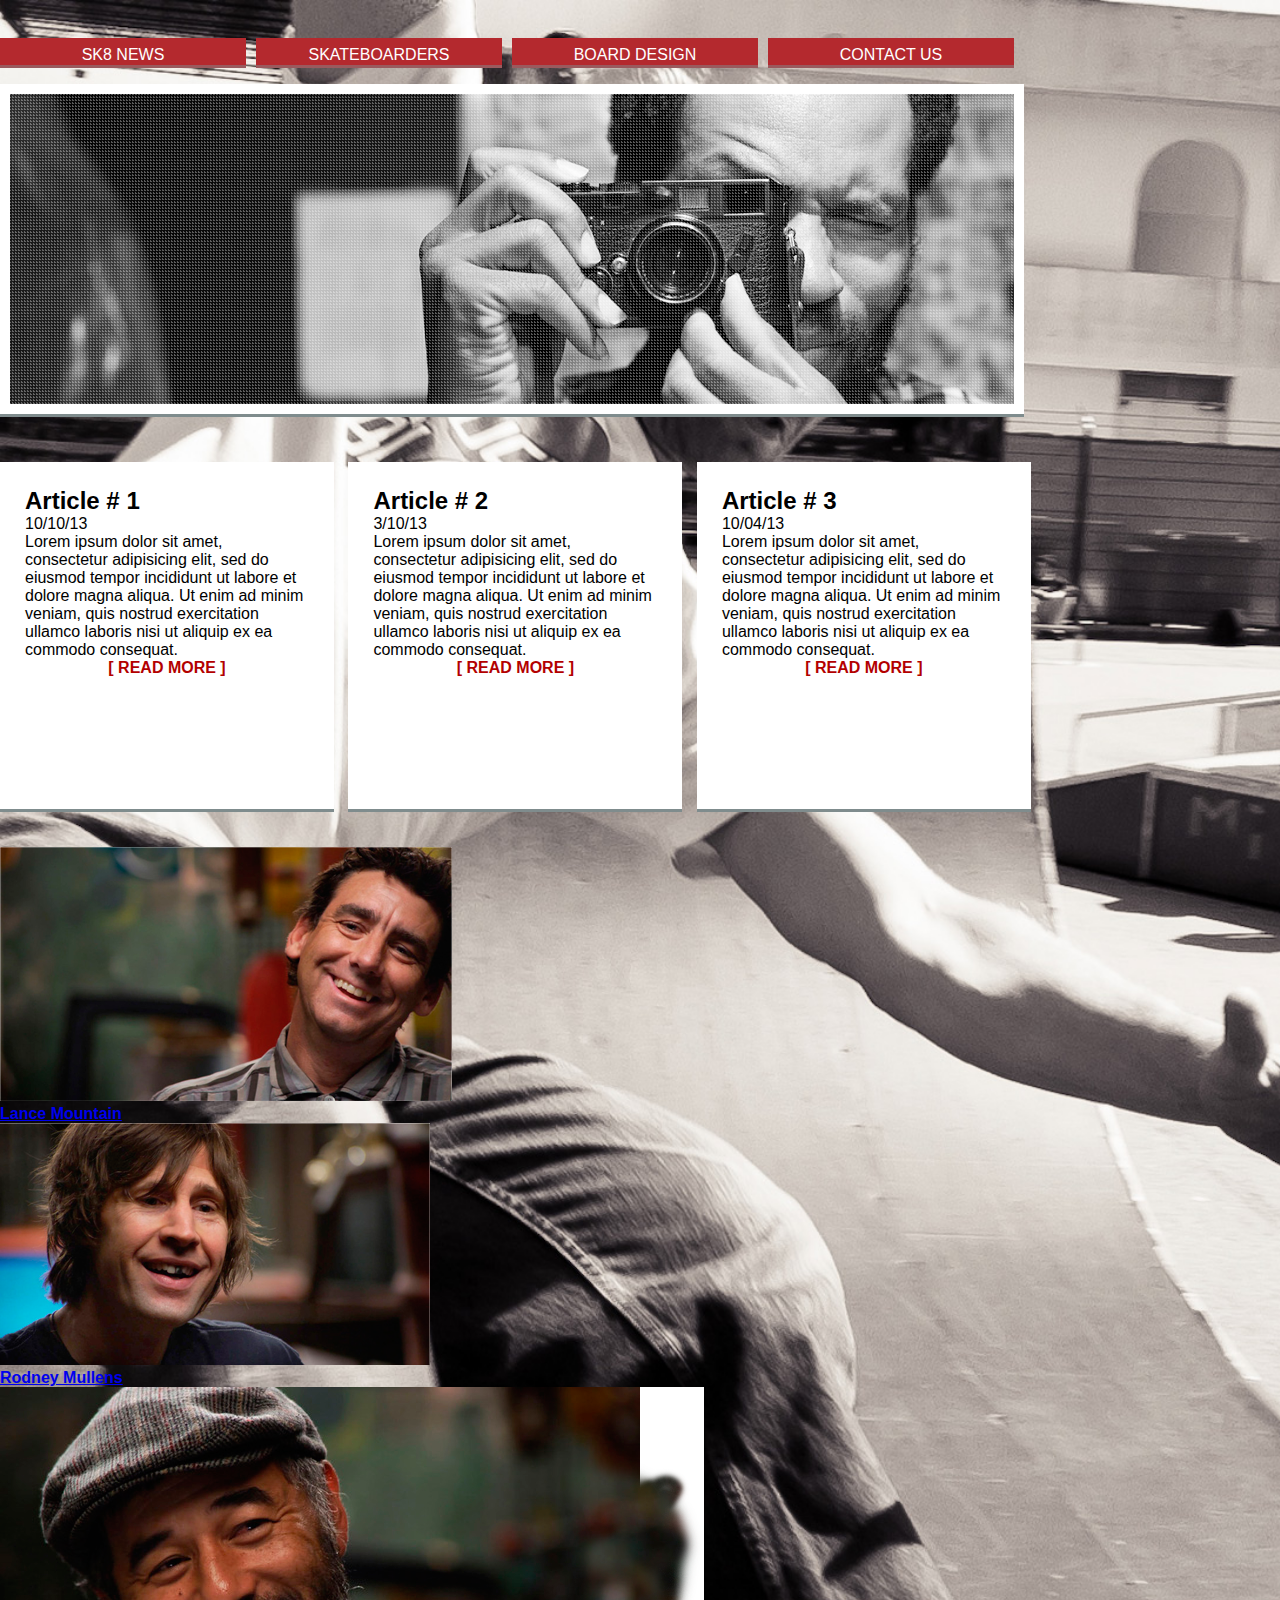
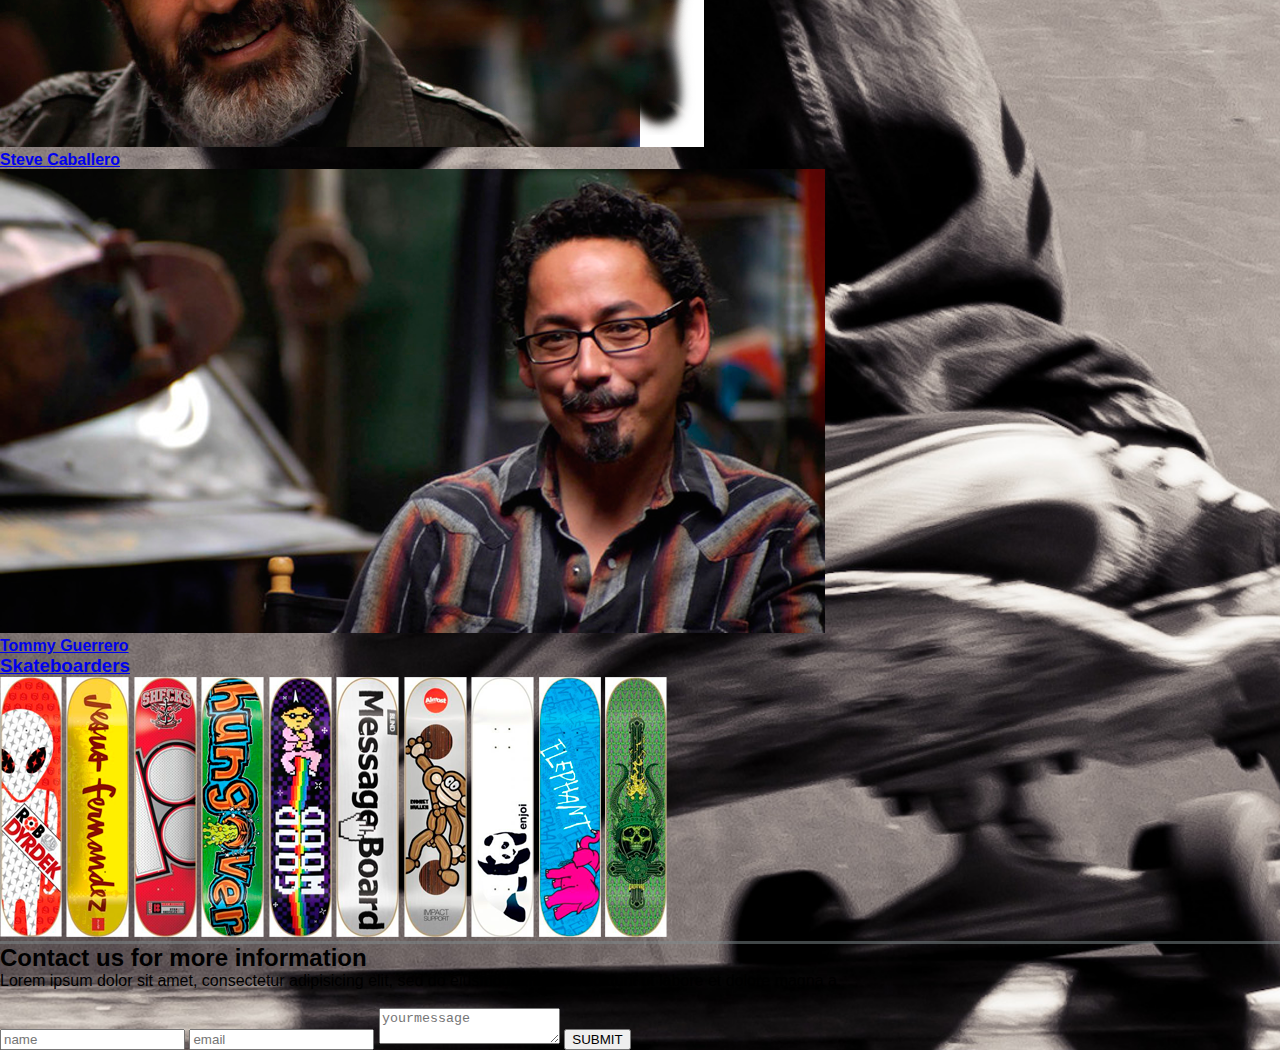
==== commit 13481655: "Merge a557d0f476ff67f14e9a18df845c157c429e4fbe into 1c795004126ab5050098a8f8308246a054f9d5c1" ====
--- a/index.html
+++ b/index.html
@@ -130,6 +130,5 @@
       </form>
     </div>
   </footer>
-
   </body>
 </html>
--- a/style/main.css
+++ b/style/main.css
@@ -1,3 +1,196 @@
+* {
+  margin: 0;
+}
 
+html {
+  background-image: url(../assets/bg.jpg);
+  background-repeat: no-repeat;
+  background-size: cover;
+  font-family: sans-serif;
+}
 
+body {
+  background-color: rgba (0, 0, 0, 0.5),
 }
+
+.wrapper {
+  width: 1024px;
+  margin: 0 auto;
+}
+
+.TopOfPage {
+  margin-left: auto;
+  margin-right: auto;
+  position: inherit;
+}
+
+.border__bottom {
+  border-bottom: 3px solid rgba(127, 140, 141, .5)
+}
+
+.SocialMedia {
+  display: block;
+  text-align: right;
+  margin: 10px;
+}
+
+.MenuBar {
+  font-size: 0;
+}
+
+.menubar__link {
+  display: inline-block;
+  width: 246px;
+  height: 30px;
+  margin-right: 10px;
+  margin-bottom: 16px;
+  background-color: rgb(180, 41, 46);
+  text-align: center;
+  text-decoration: none;
+  text-transform: uppercase;
+  color: rgb(255, 255, 255);
+  padding: 8px;
+  font-size: 16px;
+  font-weight: 500;
+  box-sizing: border-box;
+}
+
+.menubar__link:: before {
+  content: " - ";
+}
+
+.menubar__link:: after {
+  content: " - "
+}
+
+.carousel {
+  position: relative;
+  font-size: 0;
+  text-align: left;
+  display: inline-block;
+  margin-bottom: 10px;
+}
+
+.carousel ol {
+  list-style: none;
+  padding: 0;
+  width: 1024px;
+  height: 330px;
+  border-bottom: 3px solid rgba(127, 140, 141, 1);
+  margin-bottom: 20px;
+}
+
+.carousel li {
+  width: 100%;
+  height: 330px;
+  box-sizing: border-box;
+  border: solid 10px rgb(255, 255, 255);
+  overflow: hidden;
+  position: relative;
+  z-index: -1;
+}
+
+.carousel img {
+  margin: 0;
+  box-sizing: border-box;
+  height: auto;
+}
+
+.carousel__base {
+  position: absolute;
+  left: 0;
+  top: -100px;
+  width: 125%;
+  z-index: 2;
+}
+
+.carousel__grid {
+  position: absolute;
+  left: 0;
+  top: 0;
+  height: 200%;
+  z-index: 30;
+  opacity: 0.33;
+}
+
+.carousel__logo {
+  position: absolute;
+  width: 40%;
+  left: 0;
+  top: 40px;
+  z-index: 40;
+}
+
+.grid__row {
+  font-size: 0;
+}
+
+.carousel__markers {
+  display: block;
+  height: 20px;
+  width: auto;
+  margin-top: 20px;
+  margin-bottom: -5px;
+  text-align: center;
+}
+
+.carousel__marker--dot {
+  height: 9px;
+  width: 9px;
+  border-radius: 9px;
+  border: 9px solid rgb (255, 255, 255);
+  margin-right: 12px;
+}
+
+.article {
+  display: inline-block;
+  width: 334px;
+  height: 350px;
+  margin-right: 10px;
+  margin-bottom: 35px;
+  background-color: rgb(255,255,255);
+  padding: 25px;
+  padding-bottom: 19px;
+  box-sizing: border-box;
+  border-bottom: 3px solid rgb(127, 140, 141,1);
+}
+
+.article:nth-child(3) {
+  margin-right: 0;
+}
+
+.Article__Title {
+  font-size: 23px;
+  font-weight: 400;
+  margin-top: 0;
+  margin-bottom: 25px;
+}
+
+.Article__Time {
+  display: inline-block;
+  margin-bottom: 25px;
+  font-size: 15px;
+  color: rgb(127,140,141);
+}
+
+.article__link {
+  font-size: 16px;
+  text-align: center;
+  display: block;
+  color: rgb(179, 0, 0);
+  text-decoration: none;
+  text-transform: uppercase;
+  font-weight: 600;
+}
+
+.article__link::before {
+  content: "["
+}
+
+.article__link::after {
+  content: "]"
+}
+
+.imageSection {
+  position: relative;
+}
